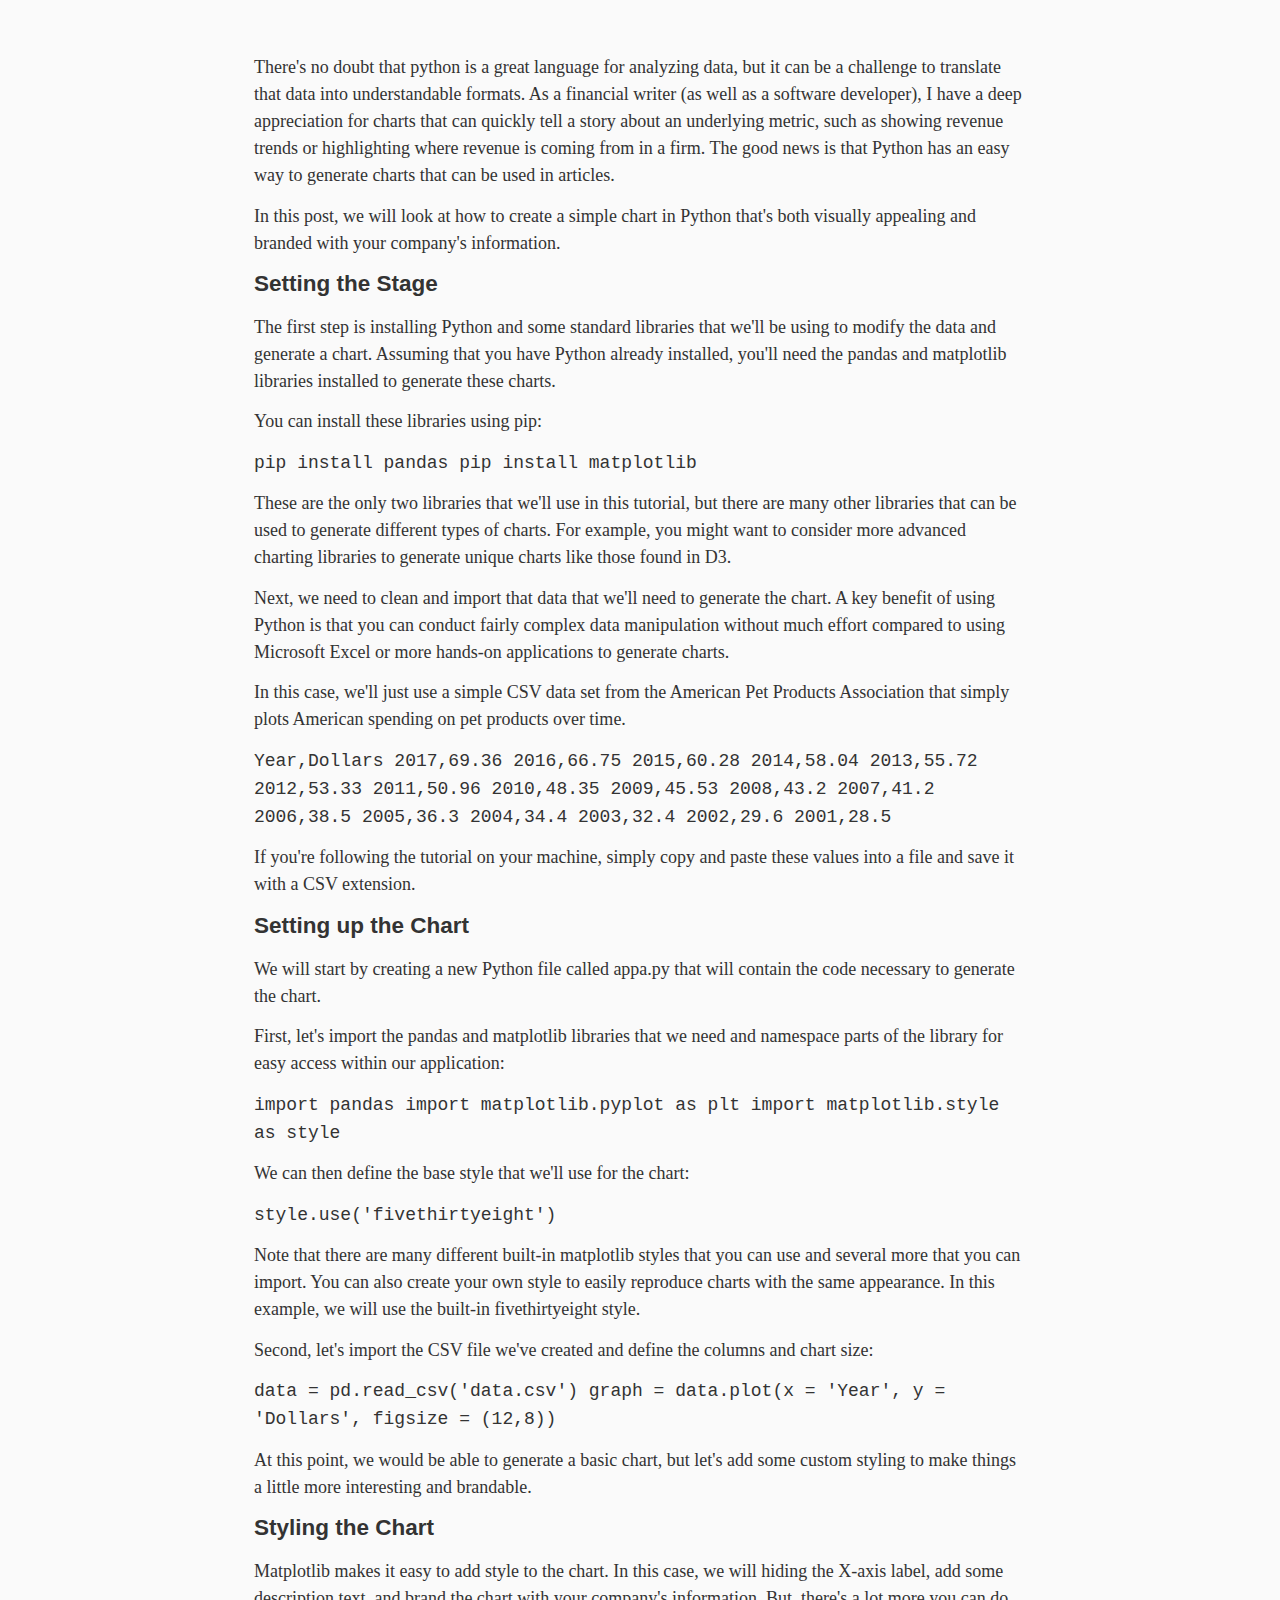
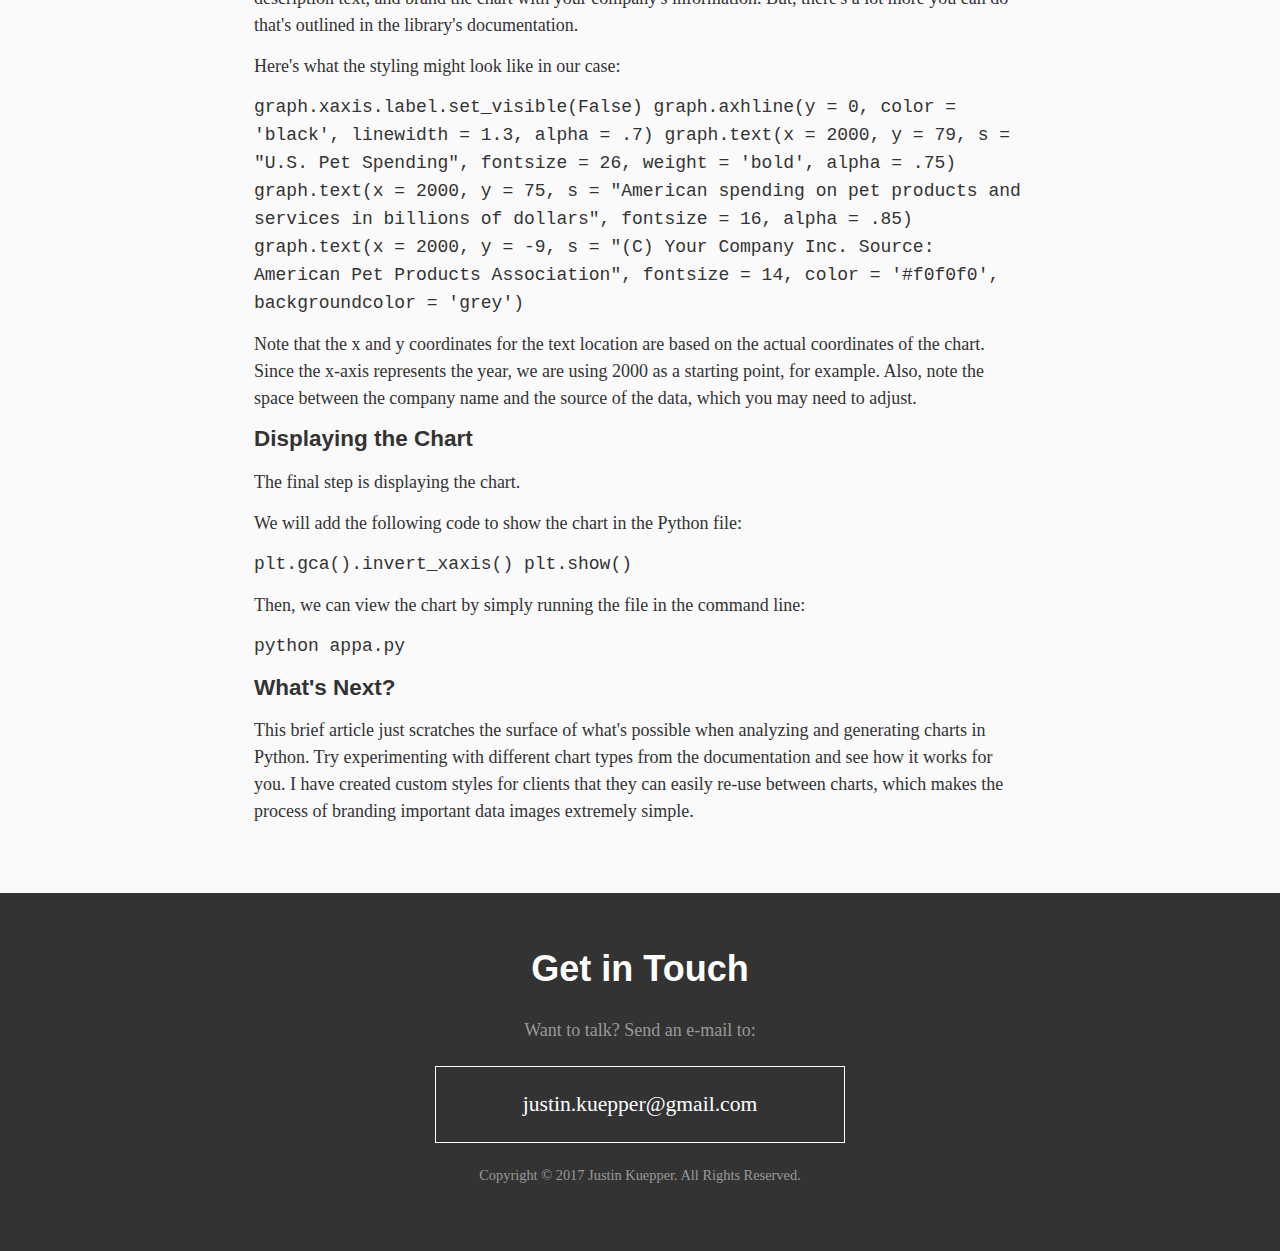
==== articles/2017/09/18/how-to-create-pretty-charts-in-python.html @ 8c734020 "redesign" ====
<!doctype html>
<html>
  <head>
    <meta charset="utf-8">
    <meta http-equiv="x-ua-compatible" content="ie=edge">
    <meta name="viewport"
          content="width=device-width, initial-scale=1, shrink-to-fit=no">
    <!-- Use the title from a page's frontmatter if it has one -->
    <title>How to Create Pretty Charts in Python</title>
    <link href="/stylesheets/site.css" rel="stylesheet" />
    <script src="/javascripts/site.js"></script>
  </head>
  <body>
    <section id="blog" role="main">
      <div class="container">
        <p>There's no doubt that python is a great language for analyzing data, but it can be a challenge to translate that data into understandable formats. As a financial writer (as well as a software developer), I have a deep appreciation for charts that can quickly tell a story about an underlying metric, such as showing revenue trends or highlighting where revenue is coming from in a firm. The good news is that Python has an easy way to generate charts that can be used in articles.</p>

<p>In this post, we will look at how to create a simple chart in Python that's both visually appealing and branded with your company's information.</p>

<h1 id="setting-the-stage">Setting the Stage</h1>

<p>The first step is installing Python and some standard libraries that we'll be using to modify the data and generate a chart. Assuming that you have Python already installed, you'll need the pandas and matplotlib libraries installed to generate these charts.</p>

<p>You can install these libraries using pip:</p>

<p><code>pip install pandas
pip install matplotlib
</code></p>

<p>These are the only two libraries that we'll use in this tutorial, but there are many other libraries that can be used to generate different types of charts. For example, you might want to consider more advanced charting libraries to generate unique charts like those found in D3.</p>

<p>Next, we need to clean and import that data that we'll need to generate the chart. A key benefit of using Python is that you can conduct fairly complex data manipulation without much effort compared to using Microsoft Excel or more hands-on applications to generate charts.</p>

<p>In this case, we'll just use a simple CSV data set from the American Pet Products Association that simply plots American spending on pet products over time.</p>

<p><code>Year,Dollars
2017,69.36
2016,66.75
2015,60.28
2014,58.04
2013,55.72
2012,53.33
2011,50.96
2010,48.35
2009,45.53
2008,43.2
2007,41.2
2006,38.5
2005,36.3
2004,34.4
2003,32.4
2002,29.6
2001,28.5
</code></p>

<p>If you're following the tutorial on your machine, simply copy and paste these values into a file and save it with a CSV extension.</p>

<h1 id="setting-up-the-chart">Setting up the Chart</h1>

<p>We will start by creating a new Python file called appa.py that will contain the code necessary to generate the chart.</p>

<p>First, let's import the pandas and matplotlib libraries that we need and namespace parts of the library for easy access within our application:</p>

<p><code>import pandas
import matplotlib.pyplot as plt
import matplotlib.style as style
</code></p>

<p>We can then define the base style that we'll use for the chart:</p>

<p><code>style.use('fivethirtyeight')
</code></p>

<p>Note that there are many different built-in matplotlib styles that you can use and several more that you can import. You can also create your own style to easily reproduce charts with the same appearance. In this example, we will use the built-in fivethirtyeight style.</p>

<p>Second, let's import the CSV file we've created and define the columns and chart size:</p>

<p><code>data = pd.read_csv('data.csv')
graph = data.plot(x = 'Year', y = 'Dollars', figsize = (12,8))
</code></p>

<p>At this point, we would be able to generate a basic chart, but let's add some custom styling to make things a little more interesting and brandable.</p>

<h1 id="styling-the-chart">Styling the Chart</h1>

<p>Matplotlib makes it easy to add style to the chart. In this case, we will hiding the X-axis label, add some description text, and brand the chart with your company's information. But, there's a lot more you can do that's outlined in the library's documentation.</p>

<p>Here's what the styling might look like in our case:</p>

<p><code>graph.xaxis.label.set_visible(False)
graph.axhline(y = 0, color = 'black', linewidth = 1.3, alpha = .7)
graph.text(x = 2000, y = 79, s = "U.S. Pet Spending", fontsize = 26, weight = 'bold', alpha = .75)
graph.text(x = 2000, y = 75, s = "American spending on pet products and services in billions of dollars", fontsize = 16, alpha = .85)
graph.text(x = 2000, y = -9, s = "(C) Your Company Inc.                                                                                    Source: American Pet Products Association", fontsize = 14, color = '#f0f0f0', backgroundcolor = 'grey')
</code></p>

<p>Note that the x and y coordinates for the text location are based on the actual coordinates of the chart. Since the x-axis represents the year, we are using 2000 as a starting point, for example. Also, note the space between the company name and the source of the data, which you may need to adjust.</p>

<h1 id="displaying-the-chart">Displaying the Chart</h1>

<p>The final step is displaying the chart.</p>

<p>We will add the following code to show the chart in the Python file:</p>

<p><code>plt.gca().invert_xaxis()
plt.show()
</code></p>

<p>Then, we can view the chart by simply running the file in the command line:</p>

<p><code>python appa.py
</code></p>

<h1 id="whats-next">What's Next?</h1>

<p>This brief article just scratches the surface of what's possible when analyzing and generating charts in Python. Try experimenting with different chart types from the documentation and see how it works for you. I have created custom styles for clients that they can easily re-use between charts, which makes the process of branding important data images extremely simple.</p>

      </div>
    </section>

    <section id="contact">
      <div class="container">
        <h2>Get in Touch</h2>
        <p class="contact-text">Want to talk? Send an e-mail to:</p>
        <div class="email-address"><a href="mailto:justin.kuepper@gmail.com">justin.kuepper@gmail.com</a></div>
        <p class="disclaimer">Copyright &copy; 2017 Justin Kuepper. All Rights Reserved.</p>
      </div>
    </section>

    <script src="/javascripts/scripts.js"></script>
    <script>
      (function(i,s,o,g,r,a,m){i['GoogleAnalyticsObject']=r;i[r]=i[r]||function(){
      (i[r].q=i[r].q||[]).push(arguments)},i[r].l=1*new Date();a=s.createElement(o),
      m=s.getElementsByTagName(o)[0];a.async=1;a.src=g;m.parentNode.insertBefore(a,m)
      })(window,document,'script','https://www.google-analytics.com/analytics.js','ga');

      ga('create', 'UA-105103587-1', 'auto');
      ga('send', 'pageview');

    </script>
  </body>
</html>
---- stylesheets/site.css ----
button,[type='button'],[type='reset'],[type='submit'],.button{appearance:none;background-color:#1565c0;border:0;border-radius:3px;color:#fff;cursor:pointer;display:inline-block;font-family:Helvetica, sans-serif;font-size:16px;-webkit-font-smoothing:antialiased;font-weight:600;line-height:1;padding:0.75em 1.5em;text-align:center;text-decoration:none;transition:background-color 150ms ease;user-select:none;vertical-align:middle;white-space:nowrap}button:hover,[type='button']:hover,[type='reset']:hover,[type='submit']:hover{background-color:#11519a;color:#fff}button:focus,[type='button']:focus,[type='reset']:focus,[type='submit']:focus{outline:3px solid rgba(21,101,192,0.6);outline-offset:2px}button:disabled,[type='button']:disabled,[type='reset']:disabled,[type='submit']:disabled{cursor:not-allowed;opacity:0.5}button:disabled:hover,[type='button']:disabled:hover,[type='reset']:disabled:hover,[type='submit']:disabled:hover{background-color:#1565c0}fieldset{background-color:transparent;border:0;margin:0;padding:0}legend{font-weight:600;margin-bottom:0.375em;padding:0}label{display:block;font-weight:600;margin-bottom:0.375em}input,select,textarea{display:block;font-family:Helvetica, sans-serif;font-size:16px}[type='color'],[type='date'],[type='datetime'],[type='datetime-local'],[type='email'],[type='month'],[type='number'],[type='password'],[type='search'],[type='tel'],[type='text'],[type='time'],[type='url'],[type='week'],input:not([type]),textarea{appearance:none;background-color:#fff;border:1px solid #ddd;border-radius:3px;box-shadow:inset 0 1px 3px rgba(0,0,0,0.06);box-sizing:border-box;margin-bottom:0.75em;padding:0.5em;transition:border-color 150ms ease;width:100%}[type='color']:hover,[type='date']:hover,[type='datetime']:hover,[type='datetime-local']:hover,[type='email']:hover,[type='month']:hover,[type='number']:hover,[type='password']:hover,[type='search']:hover,[type='tel']:hover,[type='text']:hover,[type='time']:hover,[type='url']:hover,[type='week']:hover,input:not([type]):hover,textarea:hover{border-color:#b1b1b1}[type='color']:focus,[type='date']:focus,[type='datetime']:focus,[type='datetime-local']:focus,[type='email']:focus,[type='month']:focus,[type='number']:focus,[type='password']:focus,[type='search']:focus,[type='tel']:focus,[type='text']:focus,[type='time']:focus,[type='url']:focus,[type='week']:focus,input:not([type]):focus,textarea:focus{border-color:#1565c0;box-shadow:inset 0 1px 3px rgba(0,0,0,0.06),0 0 5px rgba(21,101,192,0.7);outline:none}[type='color']:disabled,[type='date']:disabled,[type='datetime']:disabled,[type='datetime-local']:disabled,[type='email']:disabled,[type='month']:disabled,[type='number']:disabled,[type='password']:disabled,[type='search']:disabled,[type='tel']:disabled,[type='text']:disabled,[type='time']:disabled,[type='url']:disabled,[type='week']:disabled,input:not([type]):disabled,textarea:disabled{background-color:#f2f2f2;cursor:not-allowed}[type='color']:disabled:hover,[type='date']:disabled:hover,[type='datetime']:disabled:hover,[type='datetime-local']:disabled:hover,[type='email']:disabled:hover,[type='month']:disabled:hover,[type='number']:disabled:hover,[type='password']:disabled:hover,[type='search']:disabled:hover,[type='tel']:disabled:hover,[type='text']:disabled:hover,[type='time']:disabled:hover,[type='url']:disabled:hover,[type='week']:disabled:hover,input:not([type]):disabled:hover,textarea:disabled:hover{border:1px solid #ddd}[type='color']::placeholder,[type='date']::placeholder,[type='datetime']::placeholder,[type='datetime-local']::placeholder,[type='email']::placeholder,[type='month']::placeholder,[type='number']::placeholder,[type='password']::placeholder,[type='search']::placeholder,[type='tel']::placeholder,[type='text']::placeholder,[type='time']::placeholder,[type='url']::placeholder,[type='week']::placeholder,input:not([type])::placeholder,textarea::placeholder{color:#858585}textarea{resize:vertical}[type="checkbox"],[type="radio"]{display:inline;margin-right:0.375em}[type="file"]{margin-bottom:0.75em;width:100%}select{margin-bottom:0.75em;width:100%}[type="checkbox"]:focus,[type="radio"]:focus,[type="file"]:focus,select:focus{outline:3px solid rgba(21,101,192,0.6);outline-offset:2px}html{box-sizing:border-box}*,*::before,*::after{box-sizing:inherit}html,body{height:100%}body{margin:0}ul,ol{list-style-type:none;margin:0;padding:0}dl{margin:0}dt{font-weight:600;margin:0}dd{margin:0}figure{margin:0}img,picture{margin:0;max-width:100%}table{border-collapse:collapse;margin:1.5em 0;table-layout:fixed;text-align:left;width:100%}thead{line-height:1.2;vertical-align:bottom}tbody{vertical-align:top}tr{border-bottom:1px solid #ddd}th{font-weight:600}th,td{padding:0.75em 0.75em 0.75em 0}html{color:#333;font-family:Georgia, serif;font-size:18px;line-height:1.5}h1,h2,h3,h4,h5,h6{font-family:Helvetica, sans-serif;font-size:1.25em;line-height:1.2;margin:0 0 0.75em}p{margin:0 0 0.75em}a{color:#1565c0;text-decoration-skip:ink;transition:color 150ms ease}a:hover{color:#104c90}a:focus{outline:3px solid rgba(21,101,192,0.6);outline-offset:2px}hr{border-bottom:1px solid #ddd;border-left:0;border-right:0;border-top:0;margin:1.5em 0}html{box-sizing:border-box}*,*::after,*::before{box-sizing:inherit}section#blog{background-color:#fafafa;padding:3em 1em}section#blog::after{clear:both;content:"";display:block}section#blog .container{float:left;display:block;margin-right:2.35765%;width:100%}section#blog .container:last-child{margin-right:0}section#blog .container h2{font-size:2em;color:#333}section#blog .container h3 a{text-decoration:none}section#blog .container p.posted-on{font-size:0.7em;font-weight:bold;text-transform:uppercase;color:#999;font-family:Helvetica, sans-serif}@media screen and (min-width: 769px){section#blog{padding:3em}section#blog .container{float:left;display:block;margin-right:2.35765%;width:65.88078%;margin-left:17.05961%}section#blog .container:last-child{margin-right:0}}section#projects{padding:3em 1em}section#projects::after{clear:both;content:"";display:block}section#projects .container{float:left;display:block;margin-right:2.35765%;width:100%}section#projects .container:last-child{margin-right:0}section#projects .container h2{font-size:2em;color:#333}@media screen and (min-width: 769px){section#projects{padding:3em}section#projects .container{float:left;display:block;margin-right:2.35765%;width:65.88078%;margin-left:17.05961%}section#projects .container:last-child{margin-right:0}}.project{float:left;display:block;margin-right:2.35765%;width:100%;padding:2em;margin:1em auto;border:1px solid #ddd;text-align:center}.project:last-child{margin-right:0}.project p.tech{font-size:0.8em;font-family:Helvetica, sans-serif;color:#999;margin-bottom:1.3em}@media screen and (min-width: 769px){.project{float:left;display:block;margin-right:2.35765%;width:48.82117%}.project:last-child{margin-right:0}}article#content{padding:0 1em 3em 1em}article#content::after{clear:both;content:"";display:block}article#content .container{float:left;display:block;margin-right:2.35765%;width:100%}article#content .container:last-child{margin-right:0}article#content h1{margin:1em auto;font-size:1.5em}article#content code{display:block;padding:0.5em;background-color:#fafafa;margin:2em 0;white-space:pre;overflow-x:scroll}@media screen and (min-width: 769px){article#content{padding:0 3em 3em 3em}article#content .container{float:left;display:block;margin-right:2.35765%;width:65.88078%;margin-left:17.05961%}article#content .container:last-child{margin-right:0}}section#contact{padding:3em;background-color:#333;color:#fff}section#contact::after{clear:both;content:"";display:block}section#contact .container{float:left;display:block;margin-right:2.35765%;width:100%;text-align:center}section#contact .container:last-child{margin-right:0}section#contact .container h2{font-size:2em;color:#fff}section#contact .container p.contact-text{color:#999}section#contact .container p.disclaimer{color:#999;font-size:0.8em}section#contact .container .email-address{width:100%;margin:1em auto;border:1px solid #fff;font-size:1.2em}section#contact .container .email-address a{padding:1em;display:block;color:#fff;text-decoration:none}@media screen and (min-width: 769px){section#contact{padding:3em 1em}section#contact .container{float:left;display:block;margin-right:2.35765%;width:65.88078%;margin-left:17.05961%}section#contact .container:last-child{margin-right:0}section#contact .container .email-address{width:50%}}header#header{border-top:5px solid #1565c0;text-align:center;padding:3em 1em}header#header::after{clear:both;content:"";display:block}header#header .container{float:left;display:block;margin-right:2.35765%;width:100%}header#header .container:last-child{margin-right:0}header#header .container img{border-radius:10px;width:150px;height:auto}header#header .container h1{margin:1em;font-size:2em}header#header .container p{margin:1em;color:#333}@media screen and (min-width: 769px){header#header{padding:3em}header#header .container{float:left;display:block;margin-right:2.35765%;width:65.88078%;margin-left:17.05961%}header#header .container:last-child{margin-right:0}}header#article-header{border-top:5px solid #1565c0;text-align:center;padding:1em}header#article-header::after{clear:both;content:"";display:block}header#article-header .container{float:left;display:block;margin-right:2.35765%;width:100%}header#article-header .container:last-child{margin-right:0}header#article-header .container img{border-radius:10px}header#article-header .container h1{margin:1em;font-size:2em}header#article-header .container p{margin:1em;color:#333}@media screen and (min-width: 769px){header#article-header{padding:1em 3em 1em 3em}header#article-header .container{float:left;display:block;margin-right:2.35765%;width:65.88078%;margin-left:17.05961%}header#article-header .container:last-child{margin-right:0}}ul#social-buttons li{display:inline-block;padding:0 1em}ul#social-buttons li img{width:40px !important;height:auto !important;border-radius:0px !important}form{display:block;margin-top:2em}form::after{clear:both;content:"";display:block}form input[type="email"]{float:left;display:block;margin-right:2.35765%;width:100%}form input[type="email"]:last-child{margin-right:0}form input[type="submit"]{float:left;display:block;margin-right:2.35765%;width:100%}form input[type="submit"]:last-child{margin-right:0}@media screen and (min-width: 769px){form input[type="email"]{float:left;display:block;margin-right:2.35765%;width:65.88078%}form input[type="email"]:last-child{margin-right:0}form input[type="submit"]{float:left;display:block;margin-right:2.35765%;width:31.76157%}form input[type="submit"]:last-child{margin-right:0}}
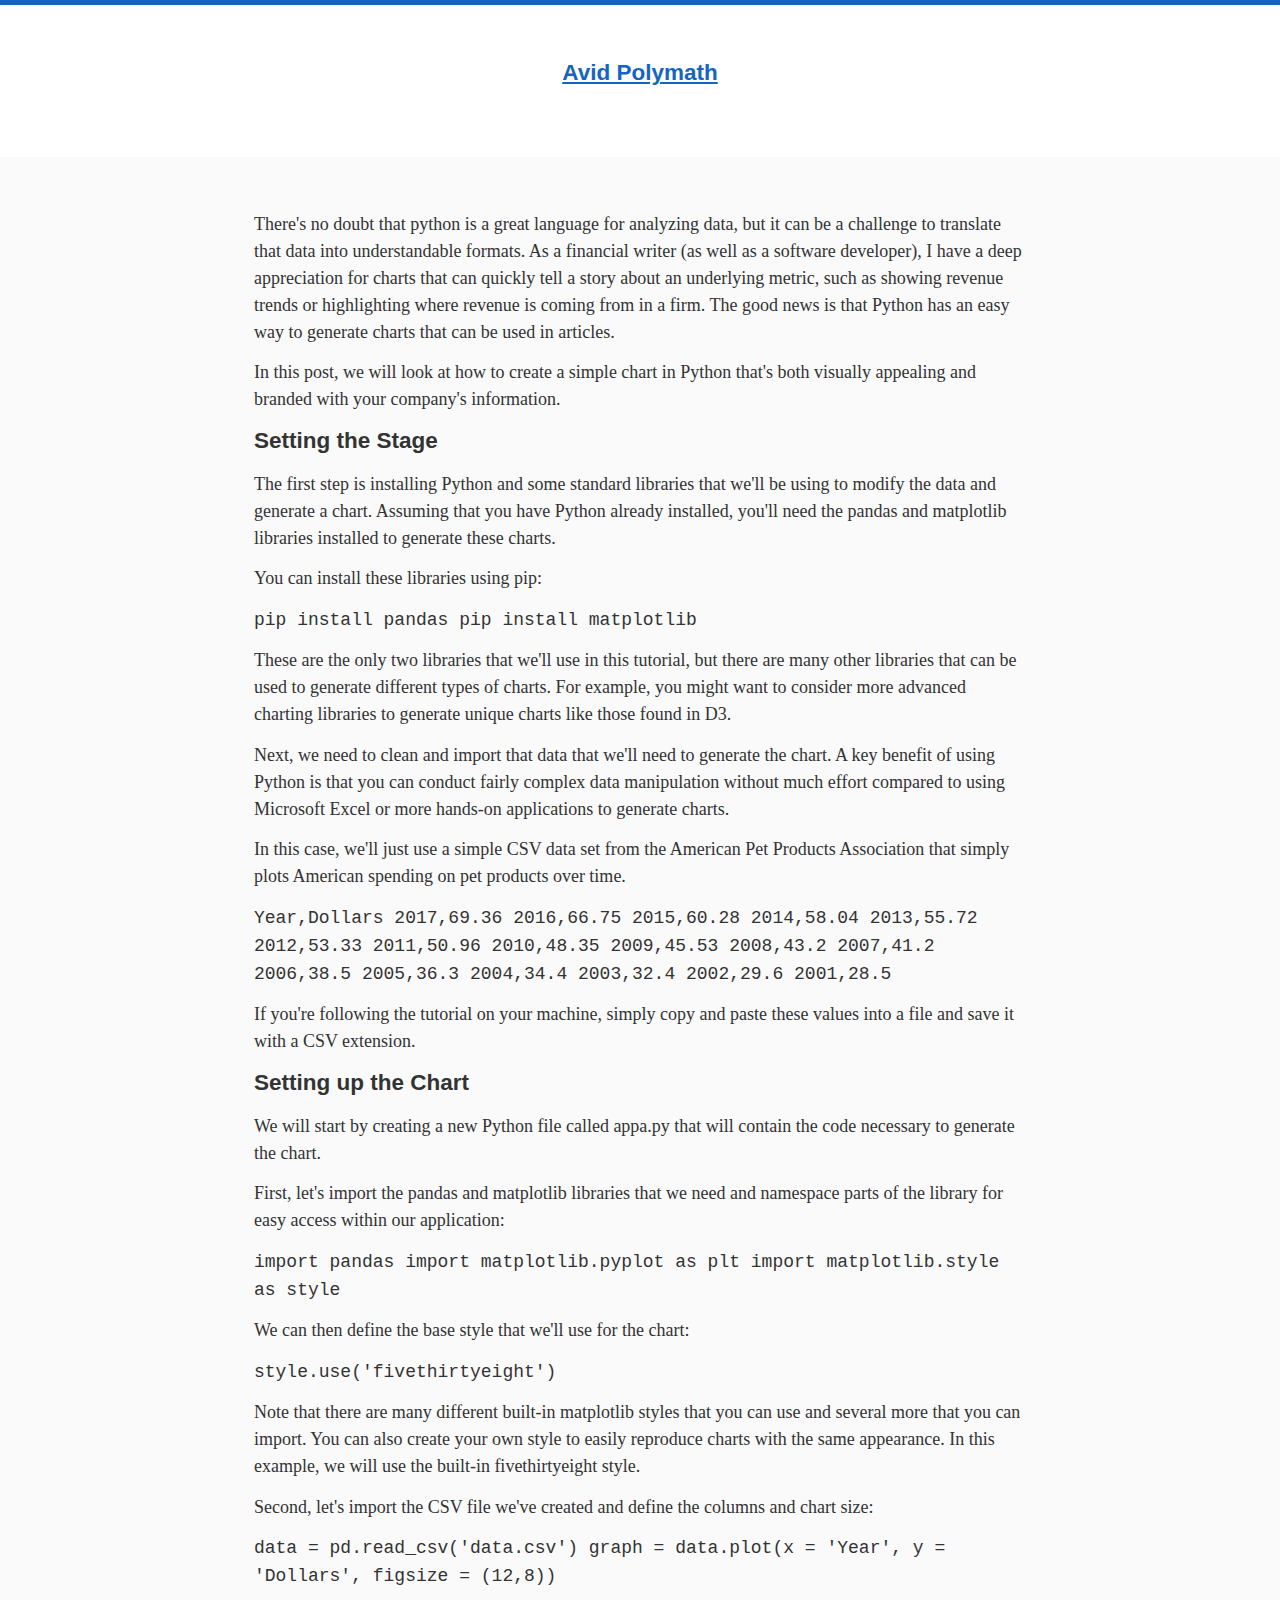
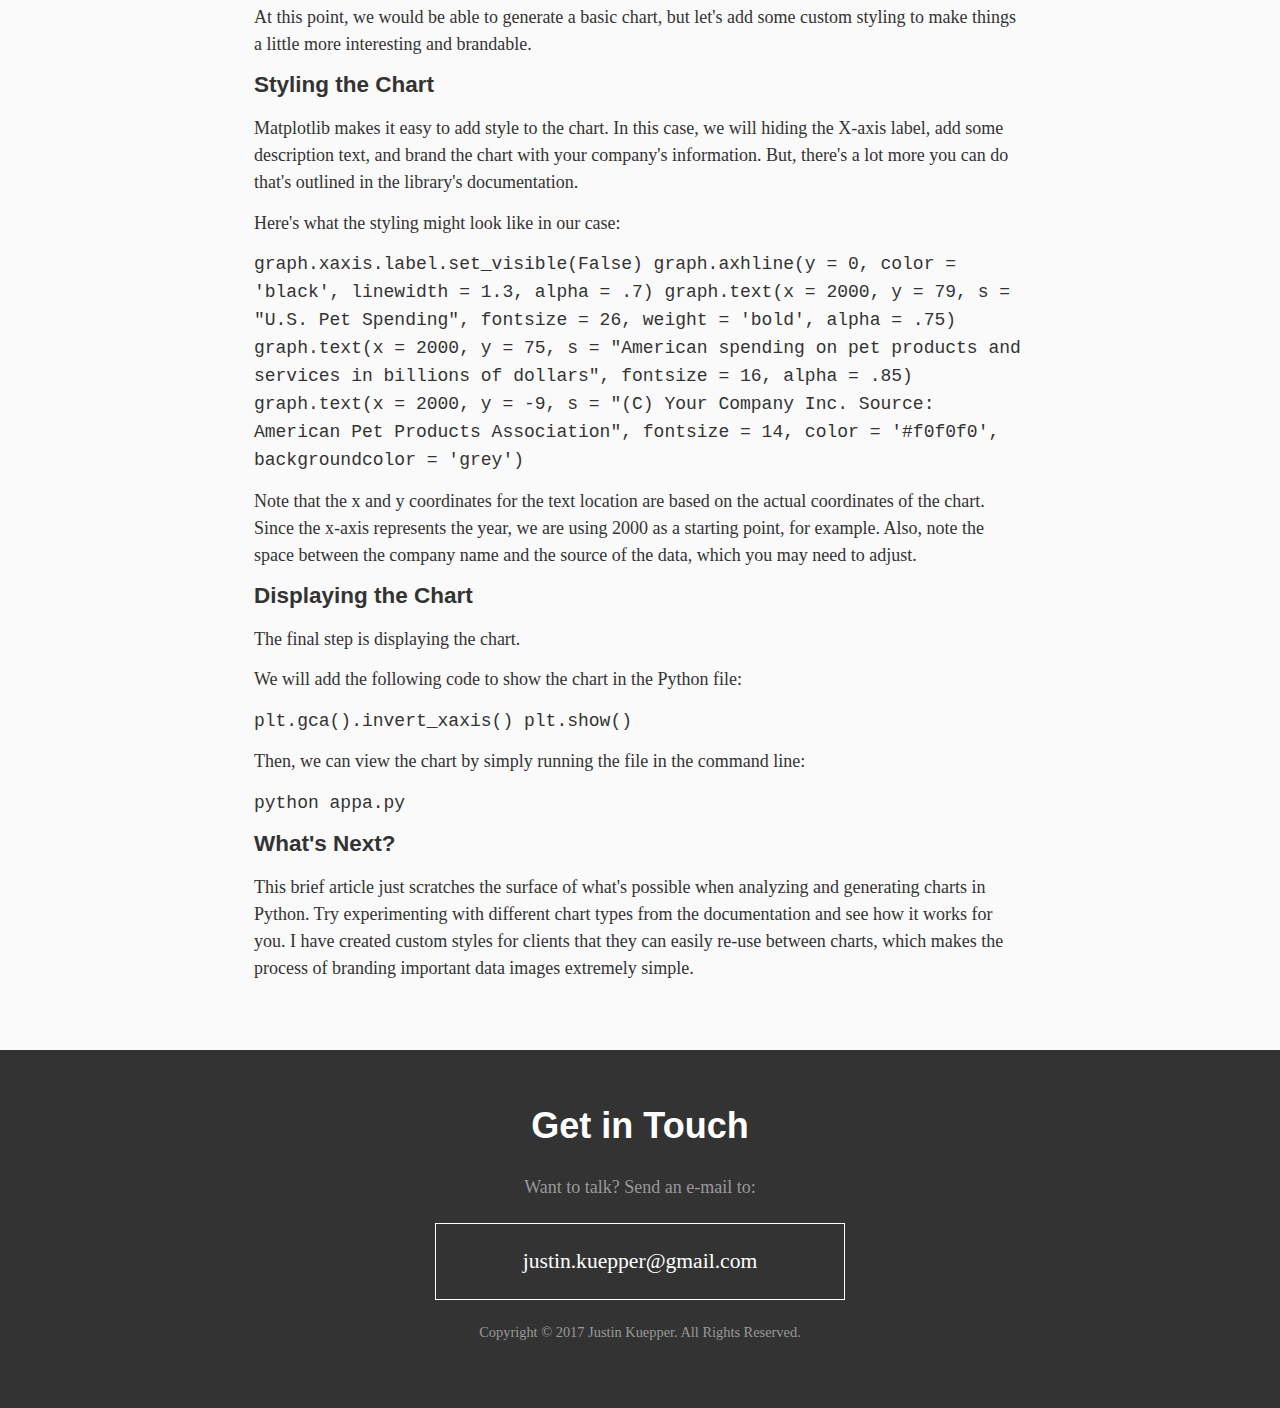
==== commit 78ab0dee: "added things" ====
--- a/articles/2017/09/18/how-to-create-pretty-charts-in-python.html
+++ b/articles/2017/09/18/how-to-create-pretty-charts-in-python.html
@@ -11,6 +11,10 @@
     <script src="/javascripts/site.js"></script>
   </head>
   <body>
+    <header id="header">
+      <h3><a href="/">Avid Polymath</a></h3>
+    </header>
+
     <section id="blog" role="main">
       <div class="container">
         <p>There's no doubt that python is a great language for analyzing data, but it can be a challenge to translate that data into understandable formats. As a financial writer (as well as a software developer), I have a deep appreciation for charts that can quickly tell a story about an underlying metric, such as showing revenue trends or highlighting where revenue is coming from in a firm. The good news is that Python has an easy way to generate charts that can be used in articles.</p>
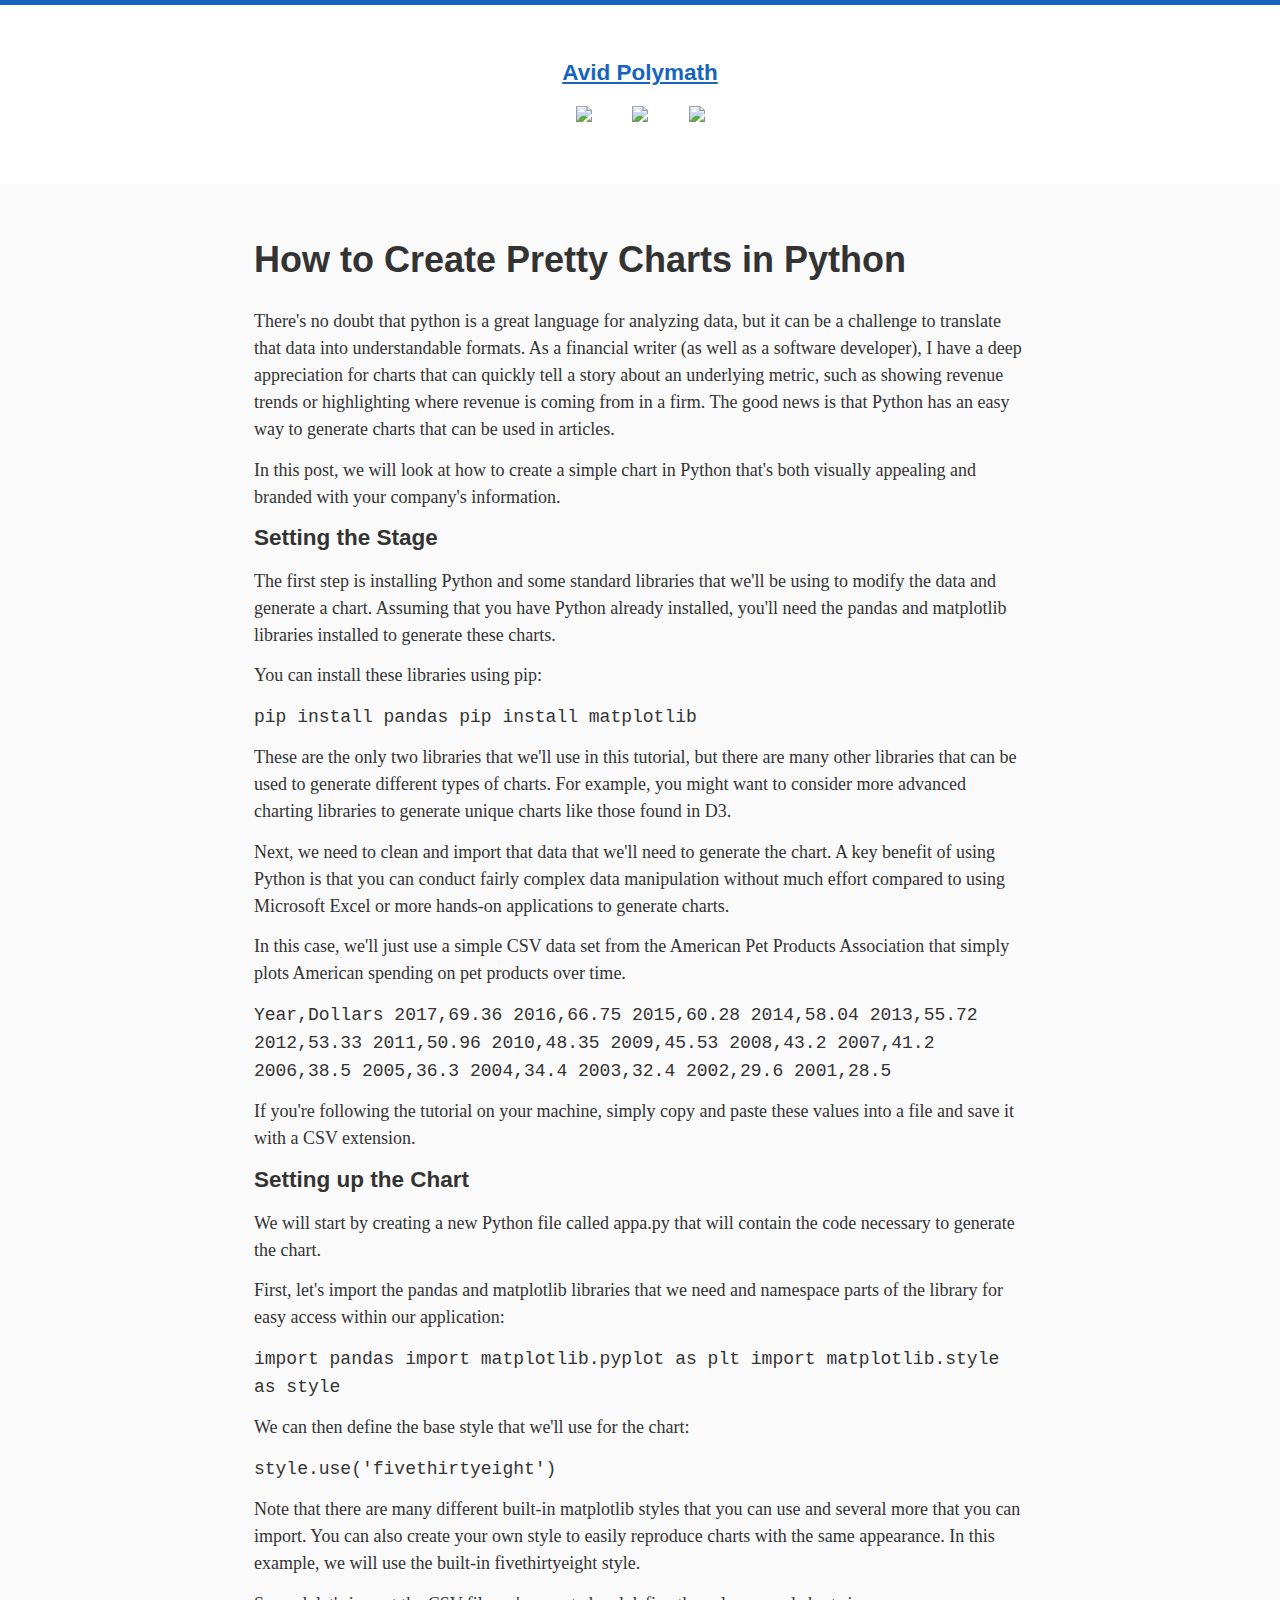
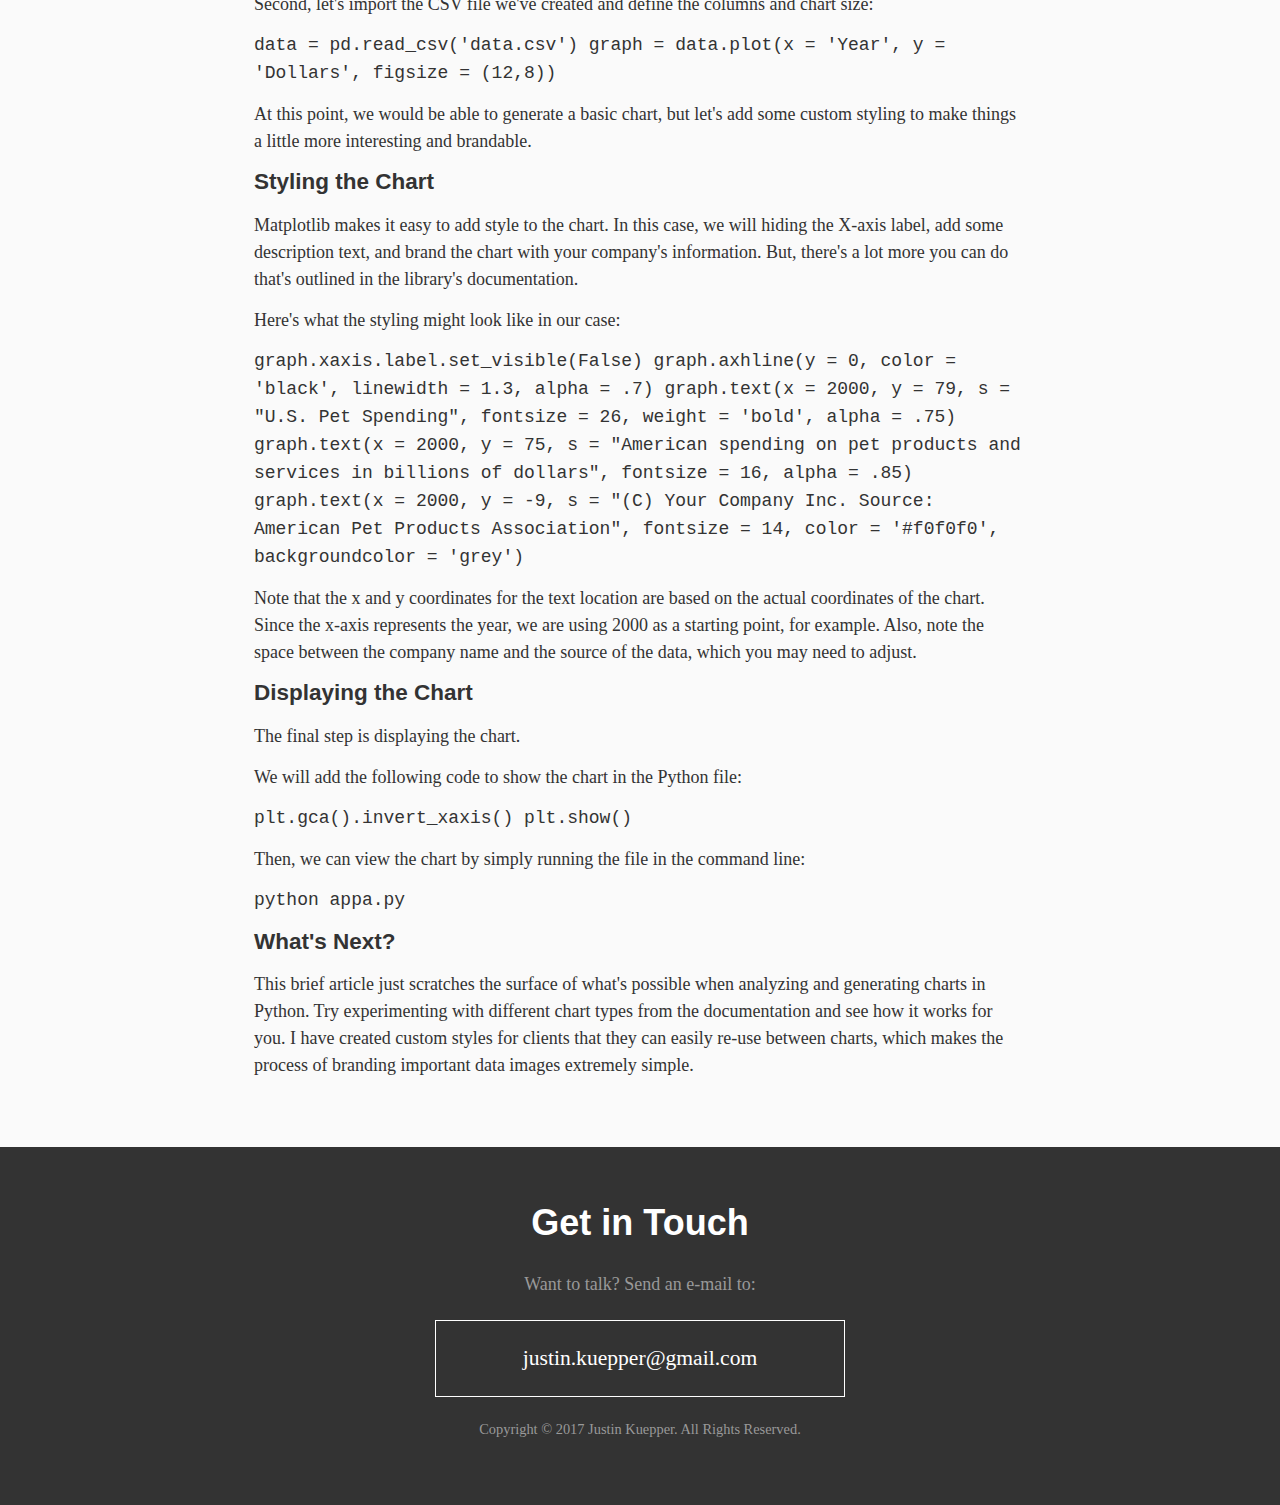
==== commit 8b110c32: "updated blog layout" ====
--- a/articles/2017/09/18/how-to-create-pretty-charts-in-python.html
+++ b/articles/2017/09/18/how-to-create-pretty-charts-in-python.html
@@ -12,11 +12,17 @@
   </head>
   <body>
     <header id="header">
-      <h3><a href="/">Avid Polymath</a></h3>
+      <h1 id="greeting"><a href="/">Avid Polymath</a></h1>
+      <ul id="social-buttons">
+        <li><a href="https://github.com/justinkuepper"><img src="images/github.svg"></a></li>
+        <li><a href="https://twitter.com/jdkuepper"><img src="images/twitter.svg"></a></li>
+        <li><a href="/feed.xml"><img src="images/rss.svg"></a></li>
+      </ul>
     </header>
 
     <section id="blog" role="main">
       <div class="container">
+        <h2>How to Create Pretty Charts in Python</h2>
         <p>There's no doubt that python is a great language for analyzing data, but it can be a challenge to translate that data into understandable formats. As a financial writer (as well as a software developer), I have a deep appreciation for charts that can quickly tell a story about an underlying metric, such as showing revenue trends or highlighting where revenue is coming from in a firm. The good news is that Python has an easy way to generate charts that can be used in articles.</p>
 
 <p>In this post, we will look at how to create a simple chart in Python that's both visually appealing and branded with your company's information.</p>
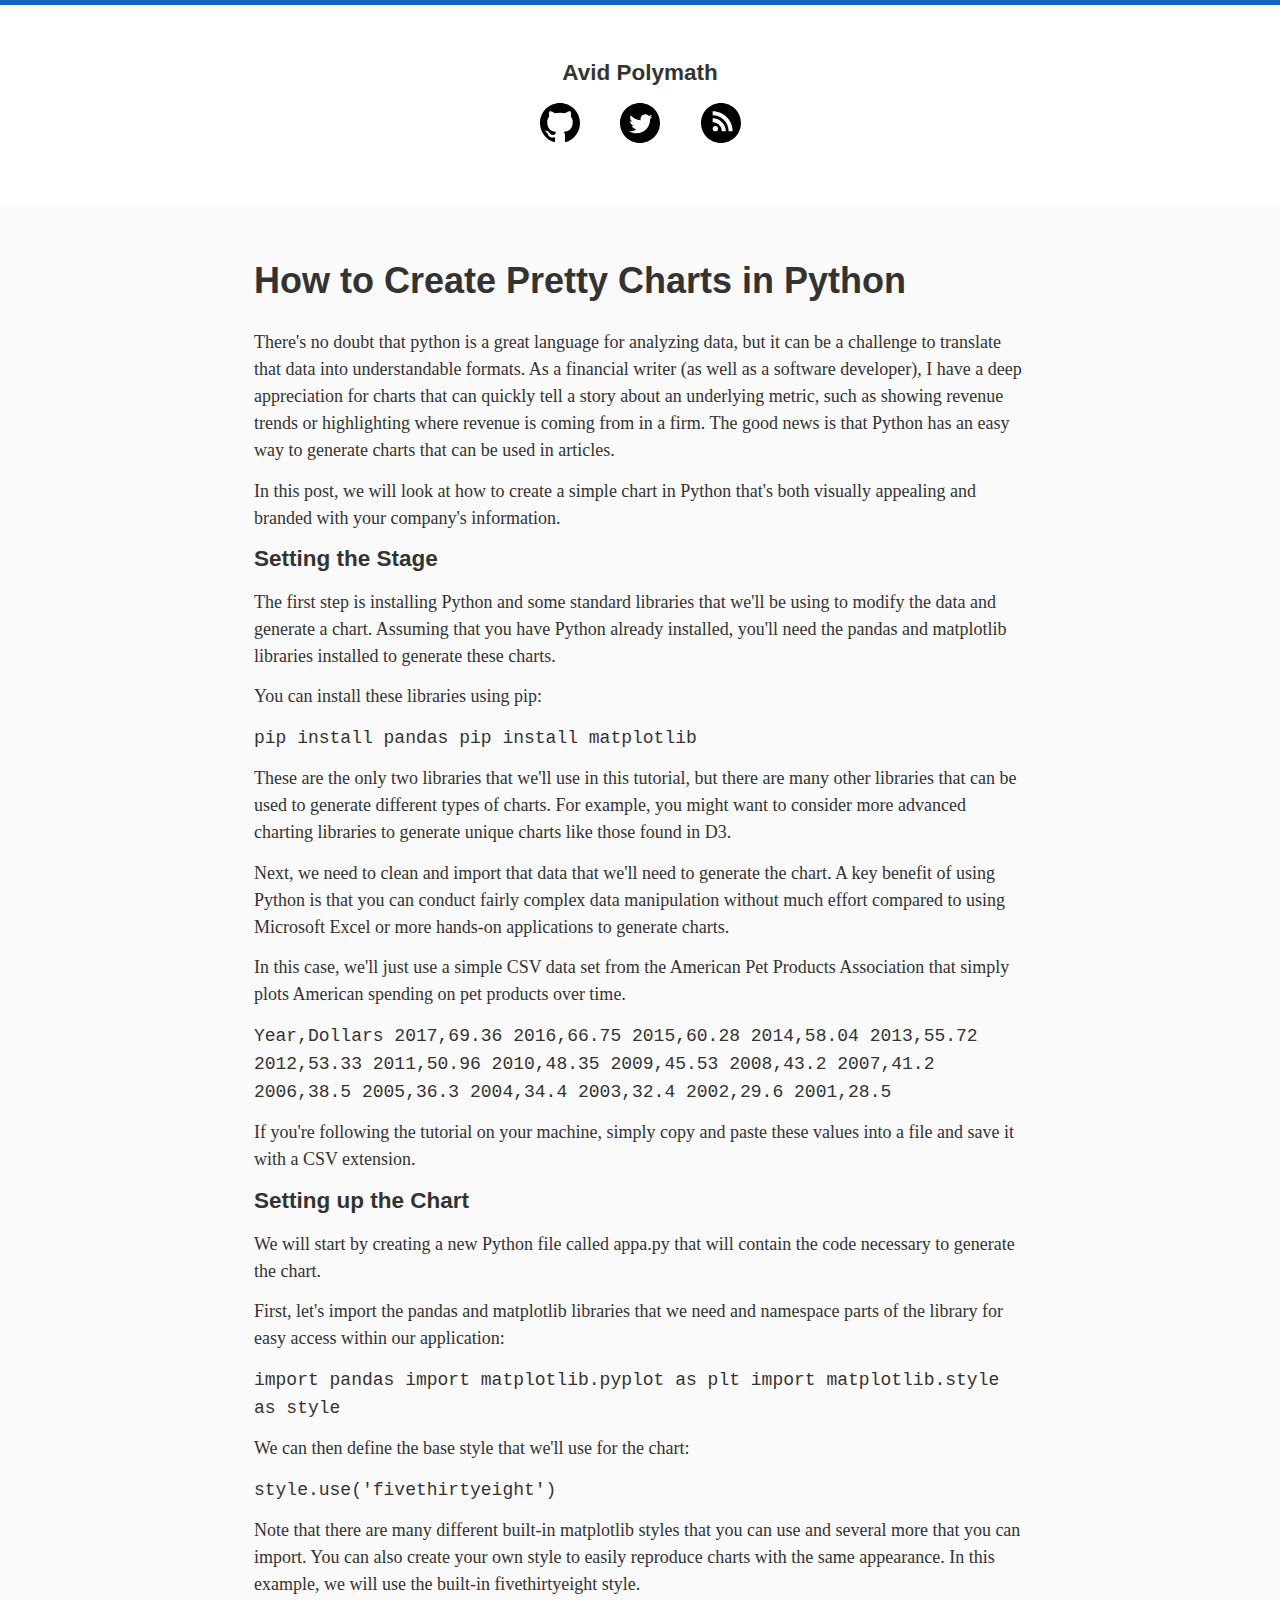
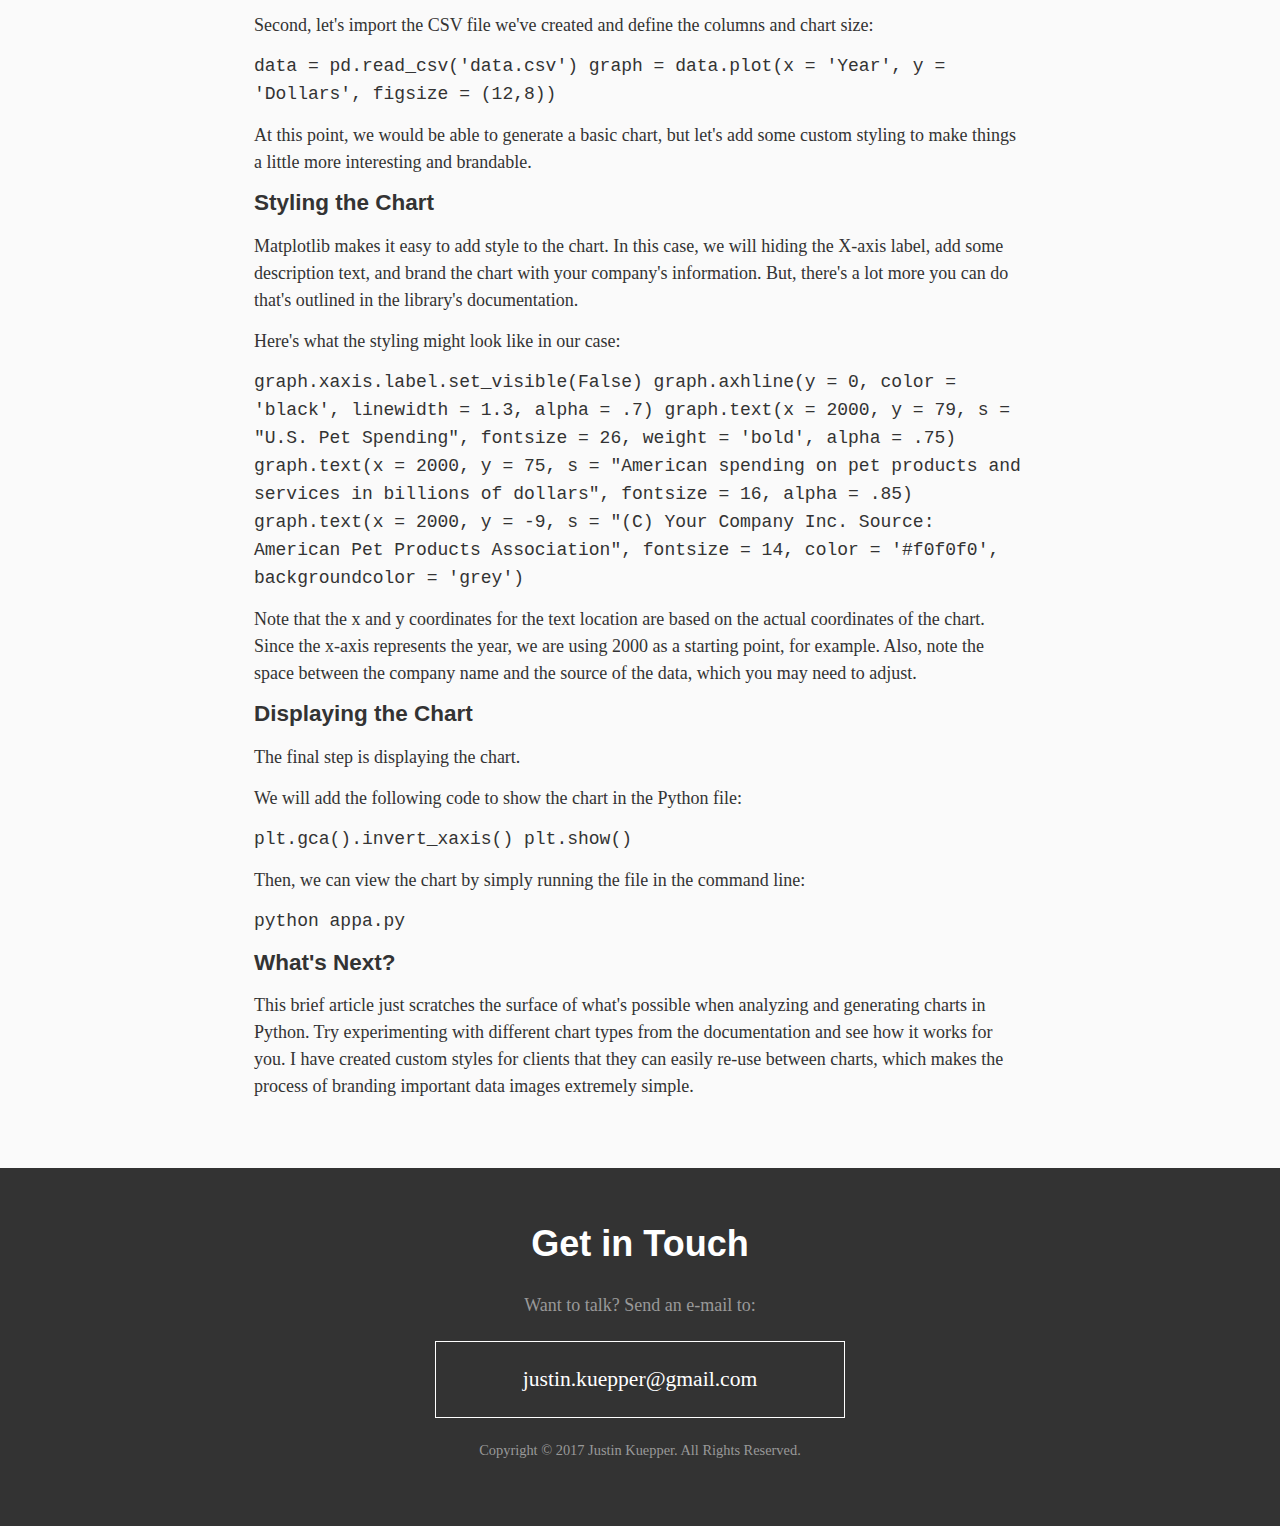
==== commit d05f8c8f: "updated blog layout" ====
--- a/articles/2017/09/18/how-to-create-pretty-charts-in-python.html
+++ b/articles/2017/09/18/how-to-create-pretty-charts-in-python.html
@@ -12,11 +12,11 @@
   </head>
   <body>
     <header id="header">
-      <h1 id="greeting"><a href="/">Avid Polymath</a></h1>
+      <h1 id="greeting">Avid Polymath</h1>
       <ul id="social-buttons">
-        <li><a href="https://github.com/justinkuepper"><img src="images/github.svg"></a></li>
-        <li><a href="https://twitter.com/jdkuepper"><img src="images/twitter.svg"></a></li>
-        <li><a href="/feed.xml"><img src="images/rss.svg"></a></li>
+        <li><a href="https://github.com/justinkuepper"><img src="/images/github.svg" alt="Github" /></a></li>
+        <li><a href="https://twitter.com/jdkuepper"><img src="/images/twitter.svg" alt="Twitter" /></a></li>
+        <li><a href="/feed.xml"><img src="/images/rss.svg" alt="Rss" /></a></li>
       </ul>
     </header>
 
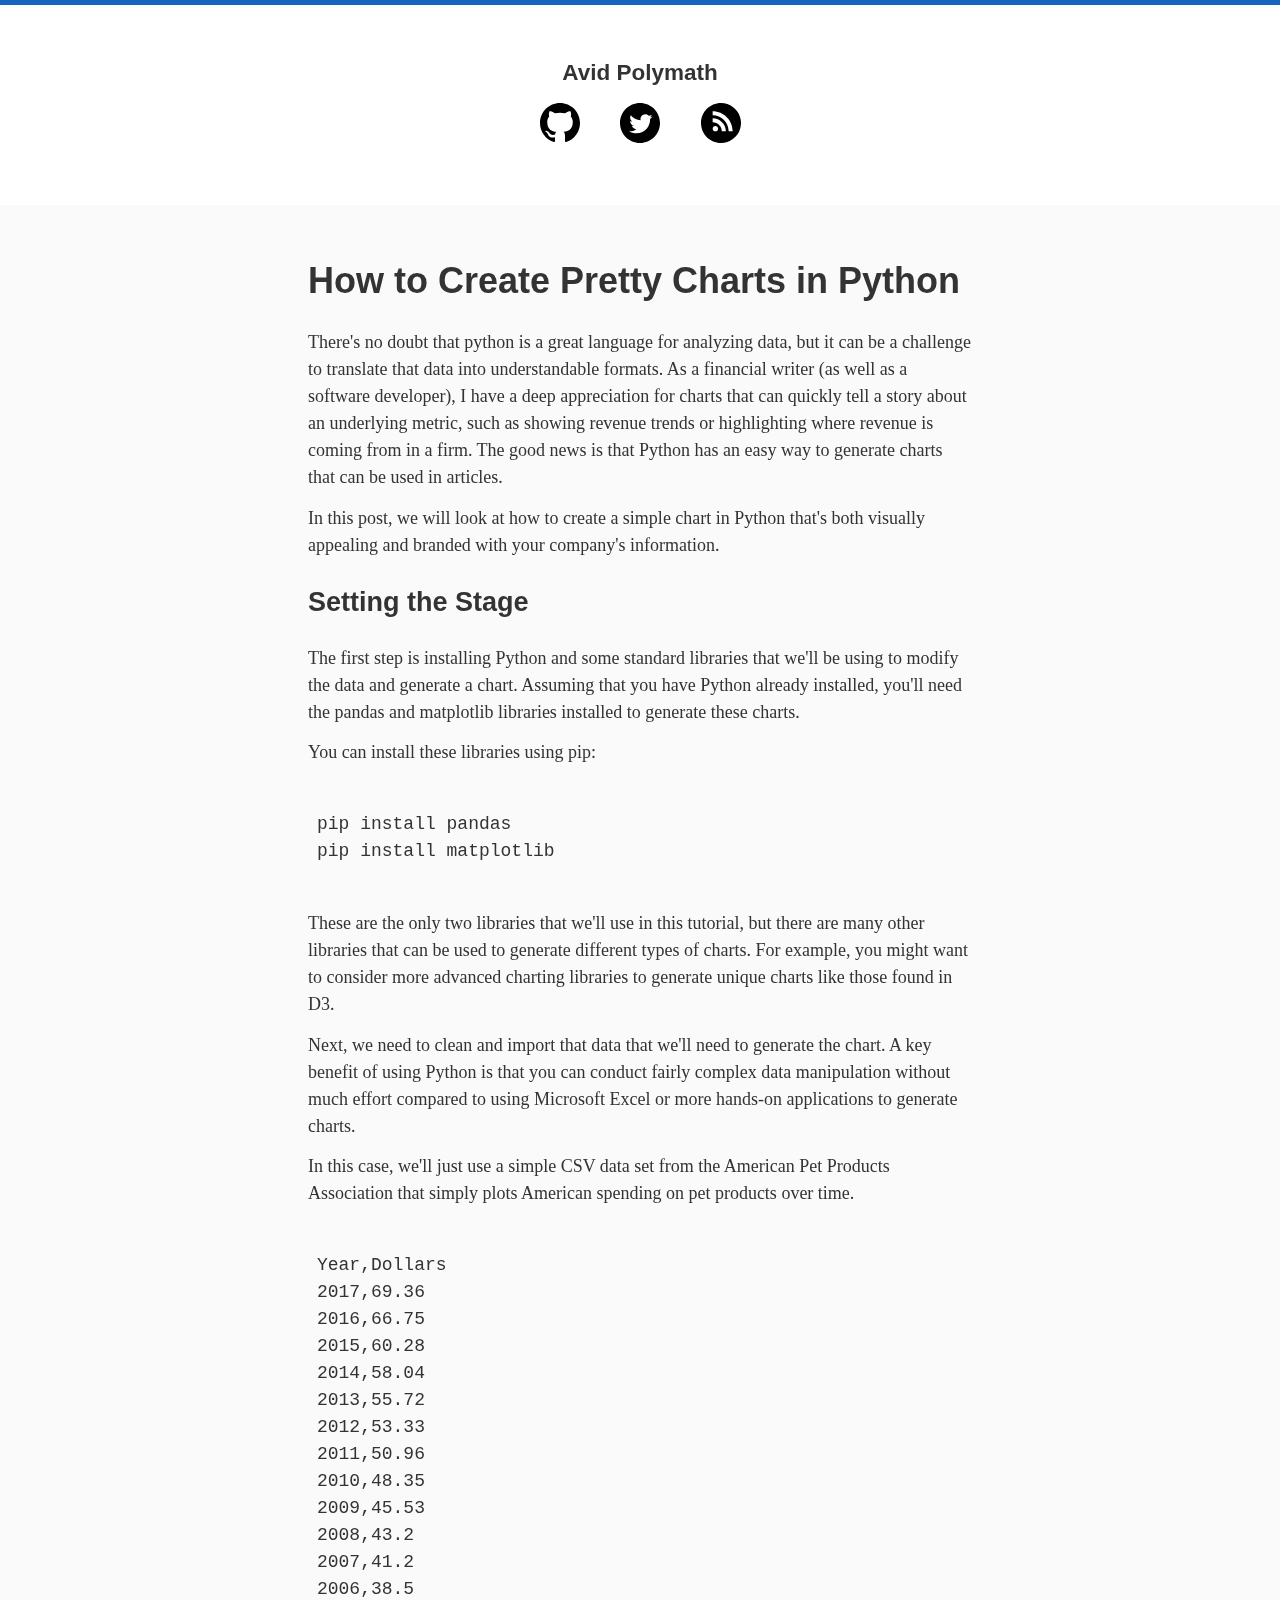
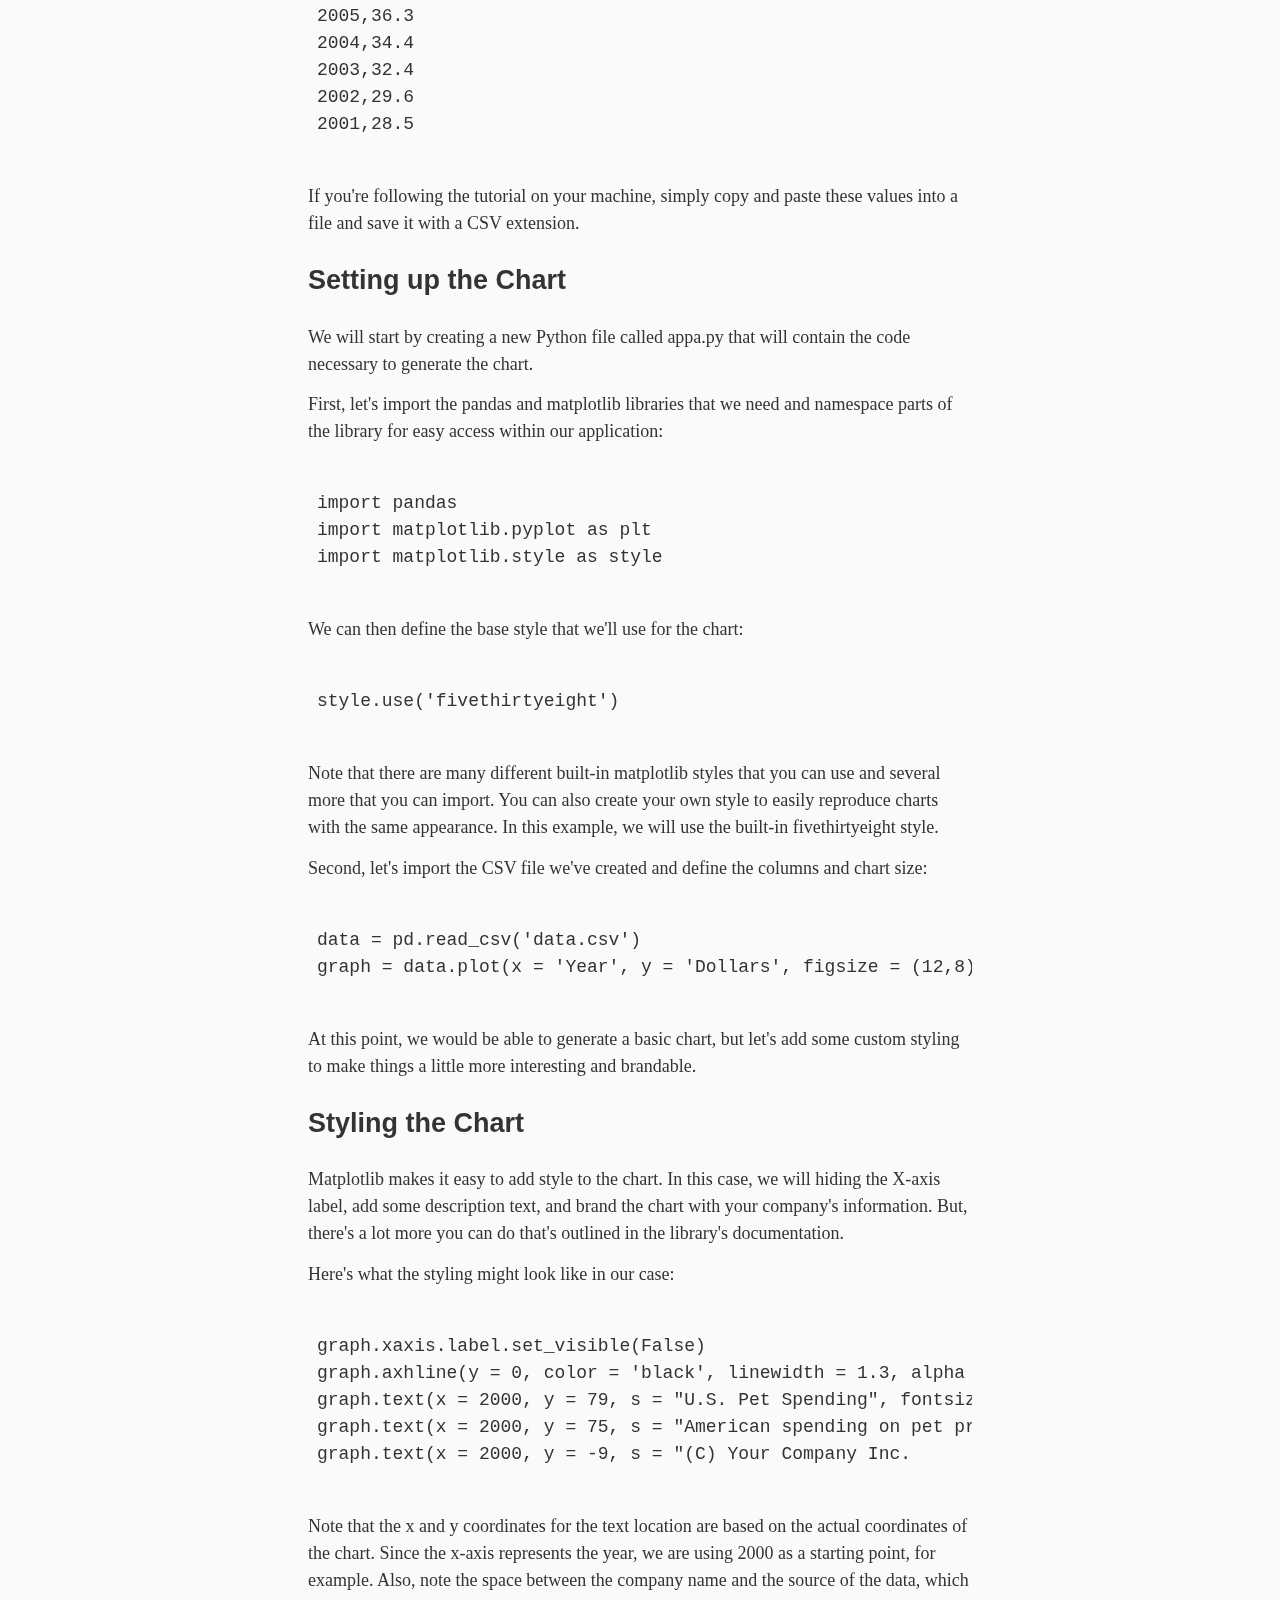
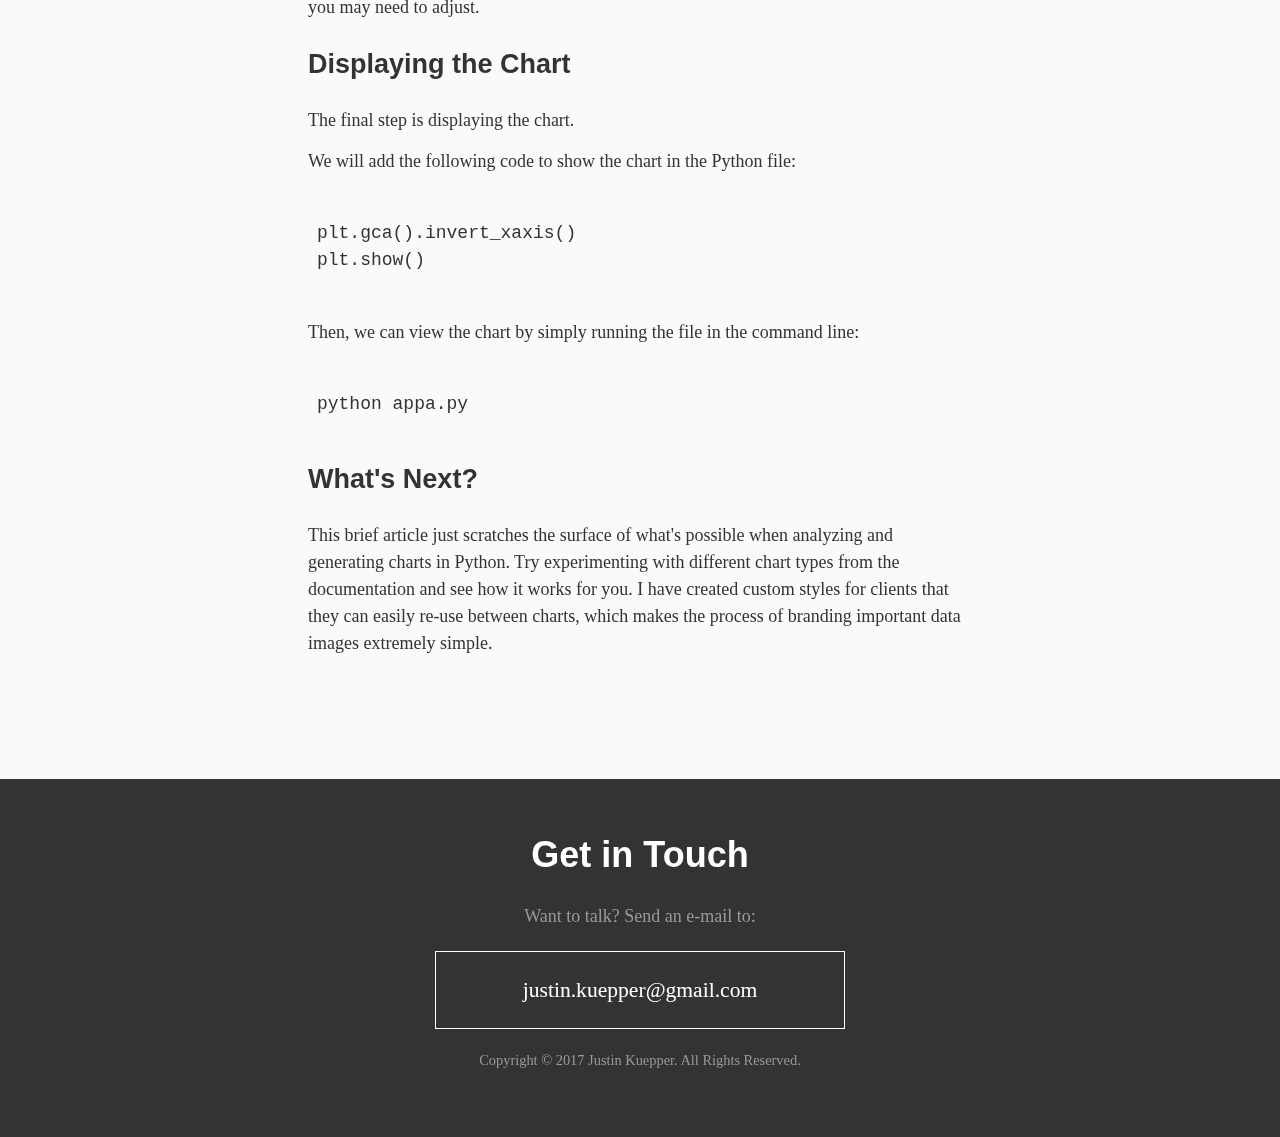
==== commit eec066fd: "updated css" ====
--- a/articles/2017/09/18/how-to-create-pretty-charts-in-python.html
+++ b/articles/2017/09/18/how-to-create-pretty-charts-in-python.html
@@ -22,8 +22,9 @@
 
     <section id="blog" role="main">
       <div class="container">
-        <h2>How to Create Pretty Charts in Python</h2>
-        <p>There's no doubt that python is a great language for analyzing data, but it can be a challenge to translate that data into understandable formats. As a financial writer (as well as a software developer), I have a deep appreciation for charts that can quickly tell a story about an underlying metric, such as showing revenue trends or highlighting where revenue is coming from in a firm. The good news is that Python has an easy way to generate charts that can be used in articles.</p>
+        <article id="content">
+          <h2>How to Create Pretty Charts in Python</h2>
+          <p>There's no doubt that python is a great language for analyzing data, but it can be a challenge to translate that data into understandable formats. As a financial writer (as well as a software developer), I have a deep appreciation for charts that can quickly tell a story about an underlying metric, such as showing revenue trends or highlighting where revenue is coming from in a firm. The good news is that Python has an easy way to generate charts that can be used in articles.</p>
 
 <p>In this post, we will look at how to create a simple chart in Python that's both visually appealing and branded with your company's information.</p>
 
@@ -125,6 +126,7 @@
 
 <p>This brief article just scratches the surface of what's possible when analyzing and generating charts in Python. Try experimenting with different chart types from the documentation and see how it works for you. I have created custom styles for clients that they can easily re-use between charts, which makes the process of branding important data images extremely simple.</p>
 
+        </article>
       </div>
     </section>
 
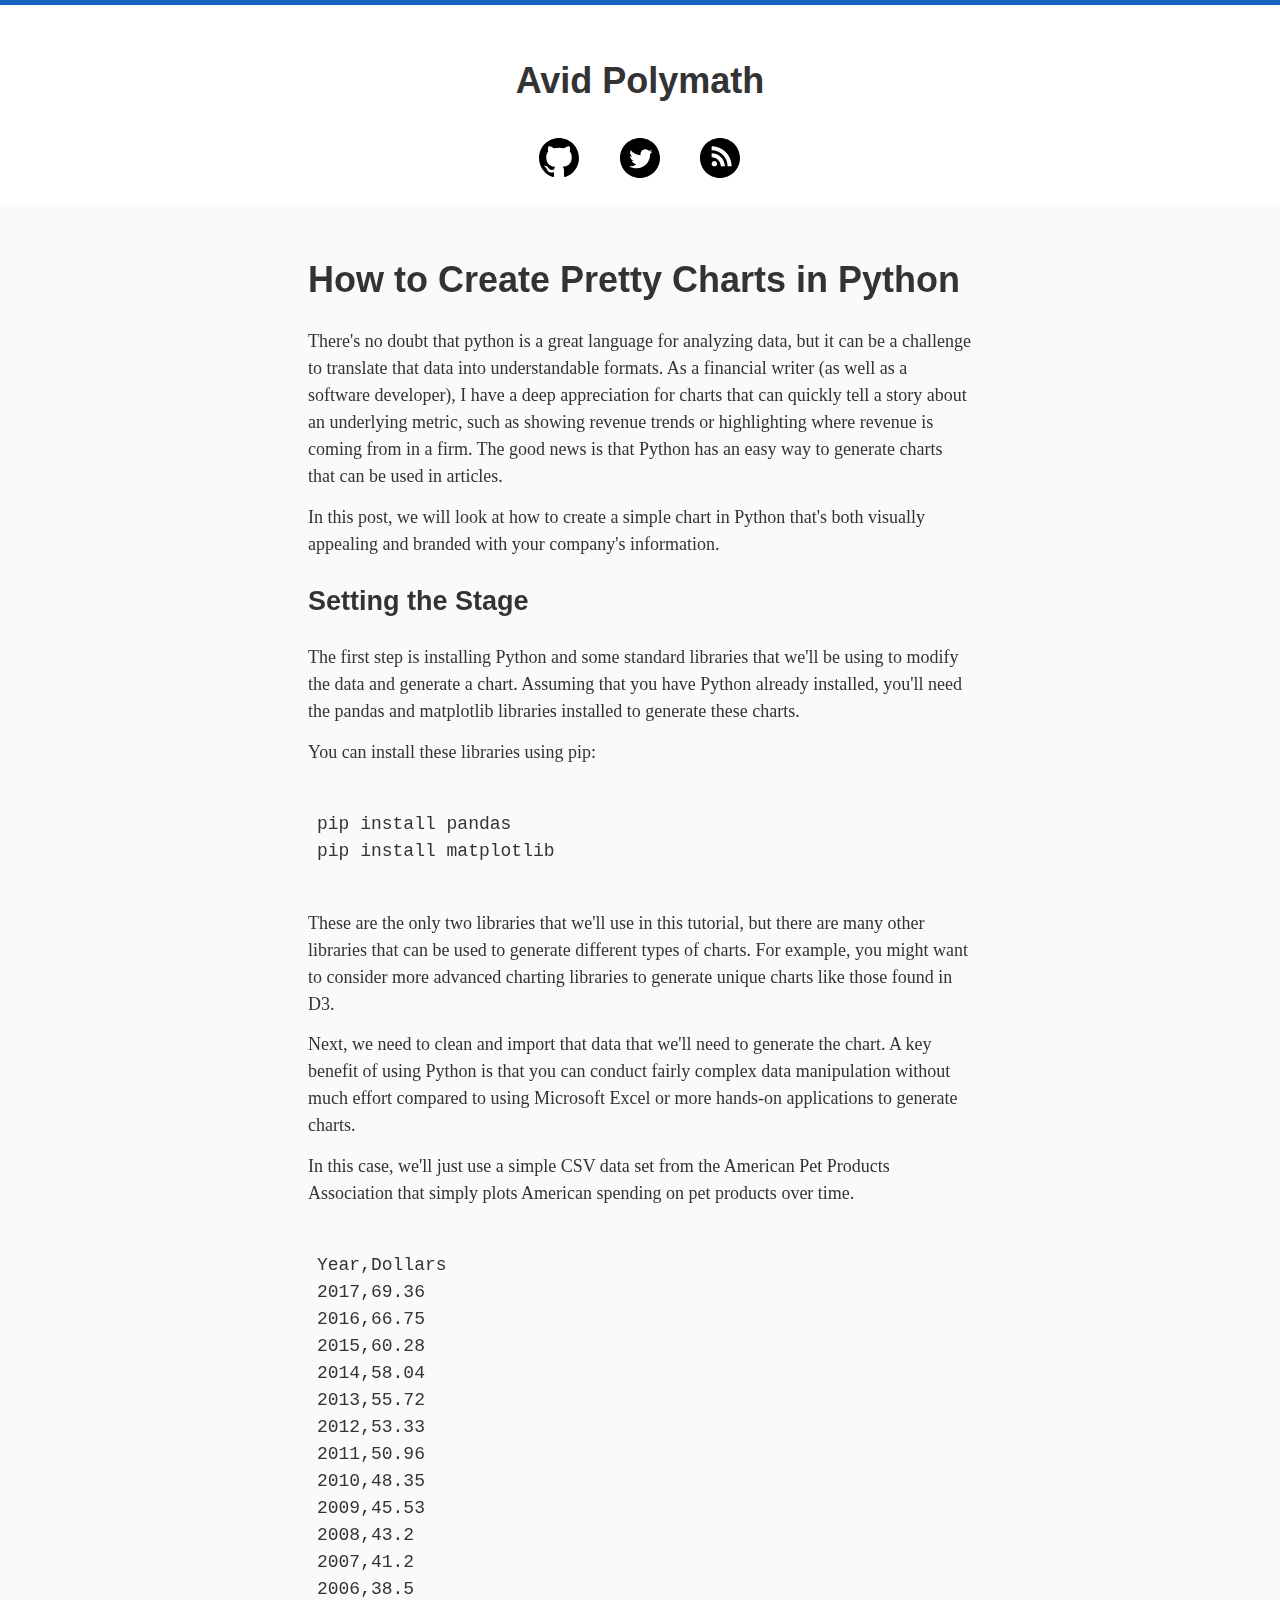
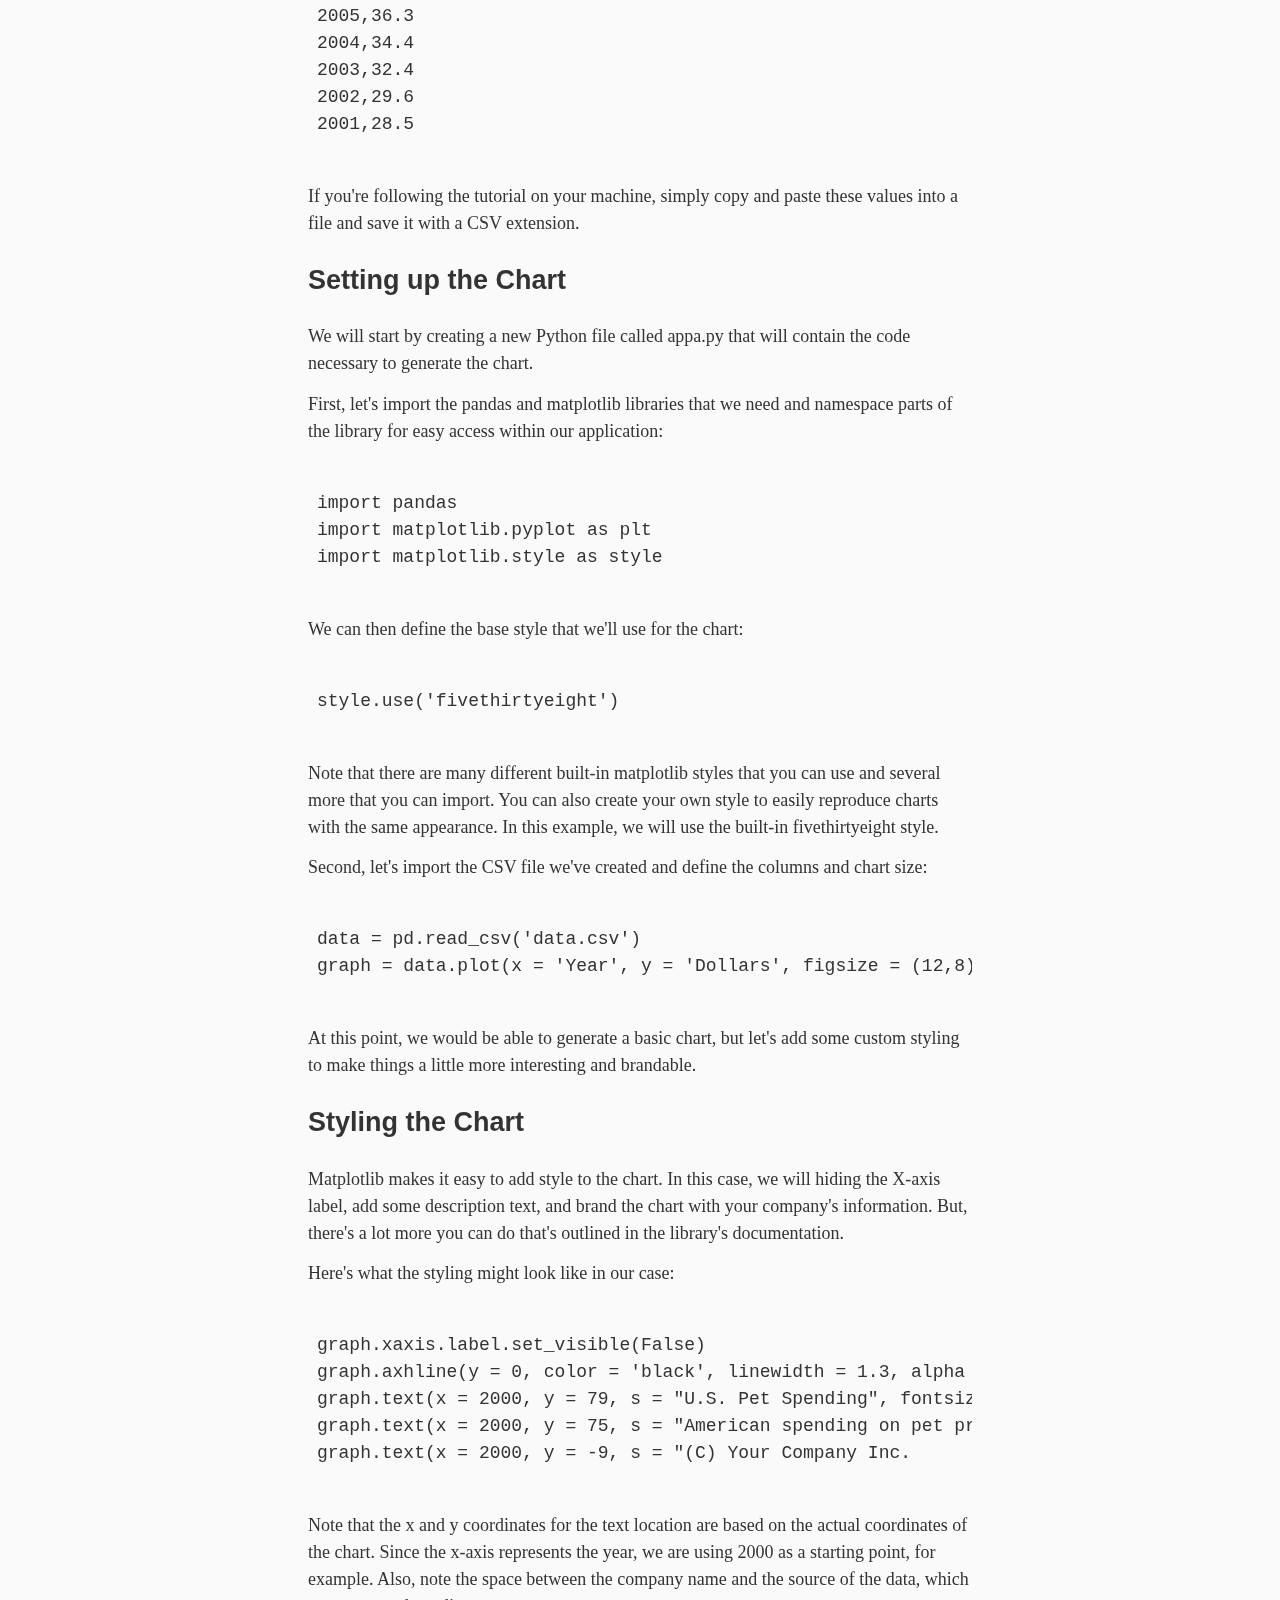
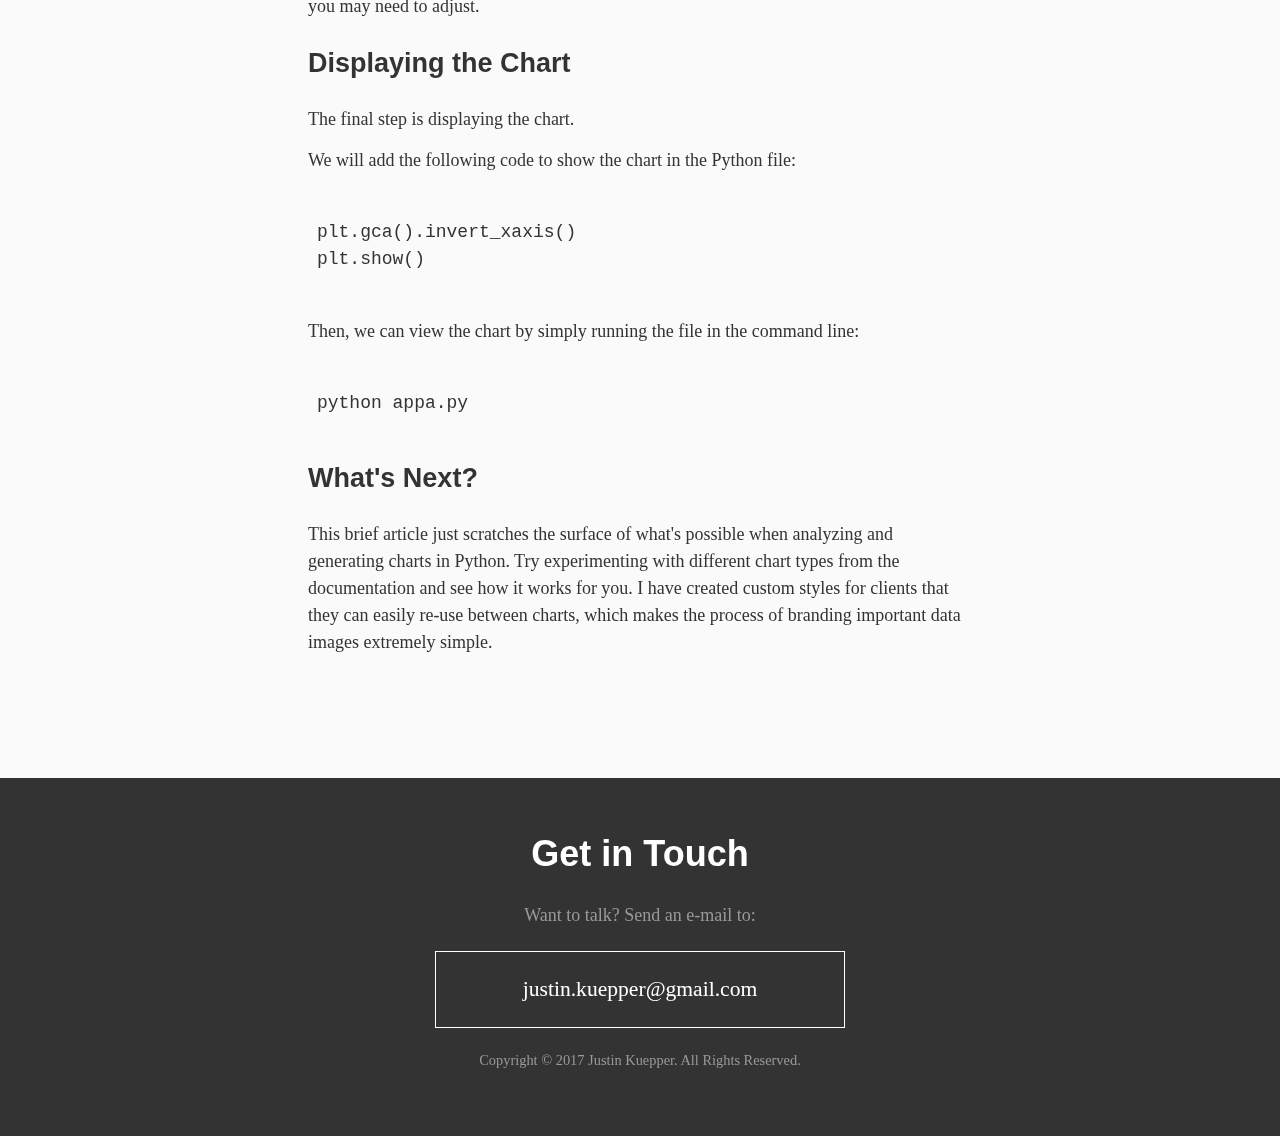
==== commit 7ccfe066: "updated header" ====
--- a/articles/2017/09/18/how-to-create-pretty-charts-in-python.html
+++ b/articles/2017/09/18/how-to-create-pretty-charts-in-python.html
@@ -11,13 +11,15 @@
     <script src="/javascripts/site.js"></script>
   </head>
   <body>
-    <header id="header">
-      <h1 id="greeting">Avid Polymath</h1>
-      <ul id="social-buttons">
-        <li><a href="https://github.com/justinkuepper"><img src="/images/github.svg" alt="Github" /></a></li>
-        <li><a href="https://twitter.com/jdkuepper"><img src="/images/twitter.svg" alt="Twitter" /></a></li>
-        <li><a href="/feed.xml"><img src="/images/rss.svg" alt="Rss" /></a></li>
-      </ul>
+    <header id="article-header">
+      <div class="container">
+        <h1>Avid Polymath</h1>
+        <ul id="social-buttons">
+          <li><a href="https://github.com/justinkuepper"><img src="/images/github.svg" alt="Github" /></a></li>
+          <li><a href="https://twitter.com/jdkuepper"><img src="/images/twitter.svg" alt="Twitter" /></a></li>
+          <li><a href="/feed.xml"><img src="/images/rss.svg" alt="Rss" /></a></li>
+        </ul>
+      </div>
     </header>
 
     <section id="blog" role="main">
--- a/stylesheets/site.css
+++ b/stylesheets/site.css
@@ -1 +1 @@
-button,[type='button'],[type='reset'],[type='submit'],.button{appearance:none;background-color:#1565c0;border:0;border-radius:3px;color:#fff;cursor:pointer;display:inline-block;font-family:Helvetica, sans-serif;font-size:16px;-webkit-font-smoothing:antialiased;font-weight:600;line-height:1;padding:0.75em 1.5em;text-align:center;text-decoration:none;transition:background-color 150ms ease;user-select:none;vertical-align:middle;white-space:nowrap}button:hover,[type='button']:hover,[type='reset']:hover,[type='submit']:hover{background-color:#11519a;color:#fff}button:focus,[type='button']:focus,[type='reset']:focus,[type='submit']:focus{outline:3px solid rgba(21,101,192,0.6);outline-offset:2px}button:disabled,[type='button']:disabled,[type='reset']:disabled,[type='submit']:disabled{cursor:not-allowed;opacity:0.5}button:disabled:hover,[type='button']:disabled:hover,[type='reset']:disabled:hover,[type='submit']:disabled:hover{background-color:#1565c0}fieldset{background-color:transparent;border:0;margin:0;padding:0}legend{font-weight:600;margin-bottom:0.375em;padding:0}label{display:block;font-weight:600;margin-bottom:0.375em}input,select,textarea{display:block;font-family:Helvetica, sans-serif;font-size:16px}[type='color'],[type='date'],[type='datetime'],[type='datetime-local'],[type='email'],[type='month'],[type='number'],[type='password'],[type='search'],[type='tel'],[type='text'],[type='time'],[type='url'],[type='week'],input:not([type]),textarea{appearance:none;background-color:#fff;border:1px solid #ddd;border-radius:3px;box-shadow:inset 0 1px 3px rgba(0,0,0,0.06);box-sizing:border-box;margin-bottom:0.75em;padding:0.5em;transition:border-color 150ms ease;width:100%}[type='color']:hover,[type='date']:hover,[type='datetime']:hover,[type='datetime-local']:hover,[type='email']:hover,[type='month']:hover,[type='number']:hover,[type='password']:hover,[type='search']:hover,[type='tel']:hover,[type='text']:hover,[type='time']:hover,[type='url']:hover,[type='week']:hover,input:not([type]):hover,textarea:hover{border-color:#b1b1b1}[type='color']:focus,[type='date']:focus,[type='datetime']:focus,[type='datetime-local']:focus,[type='email']:focus,[type='month']:focus,[type='number']:focus,[type='password']:focus,[type='search']:focus,[type='tel']:focus,[type='text']:focus,[type='time']:focus,[type='url']:focus,[type='week']:focus,input:not([type]):focus,textarea:focus{border-color:#1565c0;box-shadow:inset 0 1px 3px rgba(0,0,0,0.06),0 0 5px rgba(21,101,192,0.7);outline:none}[type='color']:disabled,[type='date']:disabled,[type='datetime']:disabled,[type='datetime-local']:disabled,[type='email']:disabled,[type='month']:disabled,[type='number']:disabled,[type='password']:disabled,[type='search']:disabled,[type='tel']:disabled,[type='text']:disabled,[type='time']:disabled,[type='url']:disabled,[type='week']:disabled,input:not([type]):disabled,textarea:disabled{background-color:#f2f2f2;cursor:not-allowed}[type='color']:disabled:hover,[type='date']:disabled:hover,[type='datetime']:disabled:hover,[type='datetime-local']:disabled:hover,[type='email']:disabled:hover,[type='month']:disabled:hover,[type='number']:disabled:hover,[type='password']:disabled:hover,[type='search']:disabled:hover,[type='tel']:disabled:hover,[type='text']:disabled:hover,[type='time']:disabled:hover,[type='url']:disabled:hover,[type='week']:disabled:hover,input:not([type]):disabled:hover,textarea:disabled:hover{border:1px solid #ddd}[type='color']::placeholder,[type='date']::placeholder,[type='datetime']::placeholder,[type='datetime-local']::placeholder,[type='email']::placeholder,[type='month']::placeholder,[type='number']::placeholder,[type='password']::placeholder,[type='search']::placeholder,[type='tel']::placeholder,[type='text']::placeholder,[type='time']::placeholder,[type='url']::placeholder,[type='week']::placeholder,input:not([type])::placeholder,textarea::placeholder{color:#858585}textarea{resize:vertical}[type="checkbox"],[type="radio"]{display:inline;margin-right:0.375em}[type="file"]{margin-bottom:0.75em;width:100%}select{margin-bottom:0.75em;width:100%}[type="checkbox"]:focus,[type="radio"]:focus,[type="file"]:focus,select:focus{outline:3px solid rgba(21,101,192,0.6);outline-offset:2px}html{box-sizing:border-box}*,*::before,*::after{box-sizing:inherit}html,body{height:100%}body{margin:0}ul,ol{list-style-type:none;margin:0;padding:0}dl{margin:0}dt{font-weight:600;margin:0}dd{margin:0}figure{margin:0}img,picture{margin:0;max-width:100%}table{border-collapse:collapse;margin:1.5em 0;table-layout:fixed;text-align:left;width:100%}thead{line-height:1.2;vertical-align:bottom}tbody{vertical-align:top}tr{border-bottom:1px solid #ddd}th{font-weight:600}th,td{padding:0.75em 0.75em 0.75em 0}html{color:#333;font-family:Georgia, serif;font-size:18px;line-height:1.5}h1,h2,h3,h4,h5,h6{font-family:Helvetica, sans-serif;font-size:1.25em;line-height:1.2;margin:0 0 0.75em}p{margin:0 0 0.75em}a{color:#1565c0;text-decoration-skip:ink;transition:color 150ms ease}a:hover{color:#104c90}a:focus{outline:3px solid rgba(21,101,192,0.6);outline-offset:2px}hr{border-bottom:1px solid #ddd;border-left:0;border-right:0;border-top:0;margin:1.5em 0}html{box-sizing:border-box}*,*::after,*::before{box-sizing:inherit}section#blog{background-color:#fafafa;padding:3em 1em}section#blog::after{clear:both;content:"";display:block}section#blog .container{float:left;display:block;margin-right:2.35765%;width:100%}section#blog .container:last-child{margin-right:0}section#blog .container h2{font-size:2em;color:#333}section#blog .container h3 a{text-decoration:none}section#blog .container p.posted-on{font-size:0.7em;font-weight:bold;text-transform:uppercase;color:#999;font-family:Helvetica, sans-serif}@media screen and (min-width: 769px){section#blog{padding:3em}section#blog .container{float:left;display:block;margin-right:2.35765%;width:65.88078%;margin-left:17.05961%}section#blog .container:last-child{margin-right:0}}section#projects{padding:3em 1em}section#projects::after{clear:both;content:"";display:block}section#projects .container{float:left;display:block;margin-right:2.35765%;width:100%}section#projects .container:last-child{margin-right:0}section#projects .container h2{font-size:2em;color:#333}@media screen and (min-width: 769px){section#projects{padding:3em}section#projects .container{float:left;display:block;margin-right:2.35765%;width:65.88078%;margin-left:17.05961%}section#projects .container:last-child{margin-right:0}}.project{float:left;display:block;margin-right:2.35765%;width:100%;padding:2em;margin:1em auto;border:1px solid #ddd;text-align:center}.project:last-child{margin-right:0}.project p.tech{font-size:0.8em;font-family:Helvetica, sans-serif;color:#999;margin-bottom:1.3em}@media screen and (min-width: 769px){.project{float:left;display:block;margin-right:2.35765%;width:48.82117%}.project:last-child{margin-right:0}}article#content{padding:0 1em 3em 1em}article#content::after{clear:both;content:"";display:block}article#content .container{float:left;display:block;margin-right:2.35765%;width:100%}article#content .container:last-child{margin-right:0}article#content h1{margin:1em auto;font-size:1.5em}article#content code{display:block;padding:0.5em;background-color:#fafafa;margin:2em 0;white-space:pre;overflow-x:scroll}@media screen and (min-width: 769px){article#content{padding:0 3em 3em 3em}article#content .container{float:left;display:block;margin-right:2.35765%;width:65.88078%;margin-left:17.05961%}article#content .container:last-child{margin-right:0}}section#contact{padding:3em;background-color:#333;color:#fff}section#contact::after{clear:both;content:"";display:block}section#contact .container{float:left;display:block;margin-right:2.35765%;width:100%;text-align:center}section#contact .container:last-child{margin-right:0}section#contact .container h2{font-size:2em;color:#fff}section#contact .container p.contact-text{color:#999}section#contact .container p.disclaimer{color:#999;font-size:0.8em}section#contact .container .email-address{width:100%;margin:1em auto;border:1px solid #fff;font-size:1.2em}section#contact .container .email-address a{padding:1em;display:block;color:#fff;text-decoration:none}@media screen and (min-width: 769px){section#contact{padding:3em 1em}section#contact .container{float:left;display:block;margin-right:2.35765%;width:65.88078%;margin-left:17.05961%}section#contact .container:last-child{margin-right:0}section#contact .container .email-address{width:50%}}header#header{border-top:5px solid #1565c0;text-align:center;padding:3em 1em}header#header::after{clear:both;content:"";display:block}header#header .container{float:left;display:block;margin-right:2.35765%;width:100%}header#header .container:last-child{margin-right:0}header#header .container img{border-radius:10px;width:150px;height:auto}header#header .container h1{margin:1em;font-size:2em}header#header .container p{margin:1em;color:#333}@media screen and (min-width: 769px){header#header{padding:3em}header#header .container{float:left;display:block;margin-right:2.35765%;width:65.88078%;margin-left:17.05961%}header#header .container:last-child{margin-right:0}}header#article-header{border-top:5px solid #1565c0;text-align:center;padding:1em}header#article-header::after{clear:both;content:"";display:block}header#article-header .container{float:left;display:block;margin-right:2.35765%;width:100%}header#article-header .container:last-child{margin-right:0}header#article-header .container img{border-radius:10px}header#article-header .container h1{margin:1em;font-size:2em}header#article-header .container p{margin:1em;color:#333}@media screen and (min-width: 769px){header#article-header{padding:1em 3em 1em 3em}header#article-header .container{float:left;display:block;margin-right:2.35765%;width:65.88078%;margin-left:17.05961%}header#article-header .container:last-child{margin-right:0}}ul#social-buttons li{display:inline-block;padding:0 1em}ul#social-buttons li img{width:40px !important;height:auto !important;border-radius:0px !important}form{display:block;margin-top:2em}form::after{clear:both;content:"";display:block}form input[type="email"]{float:left;display:block;margin-right:2.35765%;width:100%}form input[type="email"]:last-child{margin-right:0}form input[type="submit"]{float:left;display:block;margin-right:2.35765%;width:100%}form input[type="submit"]:last-child{margin-right:0}@media screen and (min-width: 769px){form input[type="email"]{float:left;display:block;margin-right:2.35765%;width:65.88078%}form input[type="email"]:last-child{margin-right:0}form input[type="submit"]{float:left;display:block;margin-right:2.35765%;width:31.76157%}form input[type="submit"]:last-child{margin-right:0}}+button,[type='button'],[type='reset'],[type='submit'],.button{appearance:none;background-color:#1565c0;border:0;border-radius:3px;color:#fff;cursor:pointer;display:inline-block;font-family:Helvetica, sans-serif;font-size:16px;-webkit-font-smoothing:antialiased;font-weight:600;line-height:1;padding:0.75em 1.5em;text-align:center;text-decoration:none;transition:background-color 150ms ease;user-select:none;vertical-align:middle;white-space:nowrap}button:hover,[type='button']:hover,[type='reset']:hover,[type='submit']:hover{background-color:#11519a;color:#fff}button:focus,[type='button']:focus,[type='reset']:focus,[type='submit']:focus{outline:3px solid rgba(21,101,192,0.6);outline-offset:2px}button:disabled,[type='button']:disabled,[type='reset']:disabled,[type='submit']:disabled{cursor:not-allowed;opacity:0.5}button:disabled:hover,[type='button']:disabled:hover,[type='reset']:disabled:hover,[type='submit']:disabled:hover{background-color:#1565c0}fieldset{background-color:transparent;border:0;margin:0;padding:0}legend{font-weight:600;margin-bottom:0.375em;padding:0}label{display:block;font-weight:600;margin-bottom:0.375em}input,select,textarea{display:block;font-family:Helvetica, sans-serif;font-size:16px}[type='color'],[type='date'],[type='datetime'],[type='datetime-local'],[type='email'],[type='month'],[type='number'],[type='password'],[type='search'],[type='tel'],[type='text'],[type='time'],[type='url'],[type='week'],input:not([type]),textarea{appearance:none;background-color:#fff;border:1px solid #ddd;border-radius:3px;box-shadow:inset 0 1px 3px rgba(0,0,0,0.06);box-sizing:border-box;margin-bottom:0.75em;padding:0.5em;transition:border-color 150ms ease;width:100%}[type='color']:hover,[type='date']:hover,[type='datetime']:hover,[type='datetime-local']:hover,[type='email']:hover,[type='month']:hover,[type='number']:hover,[type='password']:hover,[type='search']:hover,[type='tel']:hover,[type='text']:hover,[type='time']:hover,[type='url']:hover,[type='week']:hover,input:not([type]):hover,textarea:hover{border-color:#b1b1b1}[type='color']:focus,[type='date']:focus,[type='datetime']:focus,[type='datetime-local']:focus,[type='email']:focus,[type='month']:focus,[type='number']:focus,[type='password']:focus,[type='search']:focus,[type='tel']:focus,[type='text']:focus,[type='time']:focus,[type='url']:focus,[type='week']:focus,input:not([type]):focus,textarea:focus{border-color:#1565c0;box-shadow:inset 0 1px 3px rgba(0,0,0,0.06),0 0 5px rgba(21,101,192,0.7);outline:none}[type='color']:disabled,[type='date']:disabled,[type='datetime']:disabled,[type='datetime-local']:disabled,[type='email']:disabled,[type='month']:disabled,[type='number']:disabled,[type='password']:disabled,[type='search']:disabled,[type='tel']:disabled,[type='text']:disabled,[type='time']:disabled,[type='url']:disabled,[type='week']:disabled,input:not([type]):disabled,textarea:disabled{background-color:#f2f2f2;cursor:not-allowed}[type='color']:disabled:hover,[type='date']:disabled:hover,[type='datetime']:disabled:hover,[type='datetime-local']:disabled:hover,[type='email']:disabled:hover,[type='month']:disabled:hover,[type='number']:disabled:hover,[type='password']:disabled:hover,[type='search']:disabled:hover,[type='tel']:disabled:hover,[type='text']:disabled:hover,[type='time']:disabled:hover,[type='url']:disabled:hover,[type='week']:disabled:hover,input:not([type]):disabled:hover,textarea:disabled:hover{border:1px solid #ddd}[type='color']::placeholder,[type='date']::placeholder,[type='datetime']::placeholder,[type='datetime-local']::placeholder,[type='email']::placeholder,[type='month']::placeholder,[type='number']::placeholder,[type='password']::placeholder,[type='search']::placeholder,[type='tel']::placeholder,[type='text']::placeholder,[type='time']::placeholder,[type='url']::placeholder,[type='week']::placeholder,input:not([type])::placeholder,textarea::placeholder{color:#858585}textarea{resize:vertical}[type="checkbox"],[type="radio"]{display:inline;margin-right:0.375em}[type="file"]{margin-bottom:0.75em;width:100%}select{margin-bottom:0.75em;width:100%}[type="checkbox"]:focus,[type="radio"]:focus,[type="file"]:focus,select:focus{outline:3px solid rgba(21,101,192,0.6);outline-offset:2px}html{box-sizing:border-box}*,*::before,*::after{box-sizing:inherit}html,body{height:100%}body{margin:0}ul,ol{list-style-type:none;margin:0;padding:0}dl{margin:0}dt{font-weight:600;margin:0}dd{margin:0}figure{margin:0}img,picture{margin:0;max-width:100%}table{border-collapse:collapse;margin:1.5em 0;table-layout:fixed;text-align:left;width:100%}thead{line-height:1.2;vertical-align:bottom}tbody{vertical-align:top}tr{border-bottom:1px solid #ddd}th{font-weight:600}th,td{padding:0.75em 0.75em 0.75em 0}html{color:#333;font-family:Georgia, serif;font-size:18px;line-height:1.5}h1,h2,h3,h4,h5,h6{font-family:Helvetica, sans-serif;font-size:1.25em;line-height:1.2;margin:0 0 0.75em}p{margin:0 0 0.75em}a{color:#1565c0;text-decoration-skip:ink;transition:color 150ms ease}a:hover{color:#104c90}a:focus{outline:3px solid rgba(21,101,192,0.6);outline-offset:2px}hr{border-bottom:1px solid #ddd;border-left:0;border-right:0;border-top:0;margin:1.5em 0}html{box-sizing:border-box}*,*::after,*::before{box-sizing:inherit}section#blog{background-color:#fafafa;padding:3em 1em}section#blog::after{clear:both;content:"";display:block}section#blog .container{float:left;display:block;margin-right:2.35765%;width:100%}section#blog .container:last-child{margin-right:0}section#blog .container h2{font-size:2em;color:#333}section#blog .container h3 a{text-decoration:none}section#blog .container p.posted-on{font-size:0.7em;font-weight:bold;text-transform:uppercase;color:#999;font-family:Helvetica, sans-serif}@media screen and (min-width: 769px){section#blog{padding:3em}section#blog .container{float:left;display:block;margin-right:2.35765%;width:65.88078%;margin-left:17.05961%}section#blog .container:last-child{margin-right:0}}section#projects{padding:3em 1em}section#projects::after{clear:both;content:"";display:block}section#projects .container{float:left;display:block;margin-right:2.35765%;width:100%}section#projects .container:last-child{margin-right:0}section#projects .container h2{font-size:2em;color:#333}@media screen and (min-width: 769px){section#projects{padding:3em}section#projects .container{float:left;display:block;margin-right:2.35765%;width:65.88078%;margin-left:17.05961%}section#projects .container:last-child{margin-right:0}}.project{float:left;display:block;margin-right:2.35765%;width:100%;padding:2em;margin:1em auto;border:1px solid #ddd;text-align:center}.project:last-child{margin-right:0}.project p.tech{font-size:0.8em;font-family:Helvetica, sans-serif;color:#999;margin-bottom:1.3em}@media screen and (min-width: 769px){.project{float:left;display:block;margin-right:2.35765%;width:48.82117%}.project:last-child{margin-right:0}}article#content{padding:0 1em 3em 1em}article#content::after{clear:both;content:"";display:block}article#content .container{float:left;display:block;margin-right:2.35765%;width:100%}article#content .container:last-child{margin-right:0}article#content h1{margin:1em auto;font-size:1.5em}article#content code{display:block;padding:0.5em;background-color:#fafafa;margin:2em 0;white-space:pre;overflow-x:scroll}@media screen and (min-width: 769px){article#content{padding:0 3em 3em 3em}article#content .container{float:left;display:block;margin-right:2.35765%;width:65.88078%;margin-left:17.05961%}article#content .container:last-child{margin-right:0}}section#contact{padding:3em;background-color:#333;color:#fff}section#contact::after{clear:both;content:"";display:block}section#contact .container{float:left;display:block;margin-right:2.35765%;width:100%;text-align:center}section#contact .container:last-child{margin-right:0}section#contact .container h2{font-size:2em;color:#fff}section#contact .container p.contact-text{color:#999}section#contact .container p.disclaimer{color:#999;font-size:0.8em}section#contact .container .email-address{width:100%;margin:1em auto;border:1px solid #fff;font-size:1.2em}section#contact .container .email-address a{padding:1em;display:block;color:#fff;text-decoration:none}@media screen and (min-width: 769px){section#contact{padding:3em 1em}section#contact .container{float:left;display:block;margin-right:2.35765%;width:65.88078%;margin-left:17.05961%}section#contact .container:last-child{margin-right:0}section#contact .container .email-address{width:50%}}header#header{border-top:5px solid #1565c0;text-align:center;padding:3em 1em}header#header::after{clear:both;content:"";display:block}header#header .container{float:left;display:block;margin-right:2.35765%;width:100%}header#header .container:last-child{margin-right:0}header#header .container img{border-radius:10px;width:150px;height:auto}header#header .container h1{margin:1em;font-size:2em}header#header .container p{margin:1em;color:#333}@media screen and (min-width: 769px){header#header{padding:3em}header#header .container{float:left;display:block;margin-right:2.35765%;width:65.88078%;margin-left:17.05961%}header#header .container:last-child{margin-right:0}}header#article-header{border-top:5px solid #1565c0;text-align:center;padding:1em}header#article-header::after{clear:both;content:"";display:block}header#article-header .container{float:left;display:block;margin-right:2.35765%;width:100%}header#article-header .container:last-child{margin-right:0}header#article-header .container img{border-radius:10px}header#article-header .container h1{margin:1em;font-size:2em}header#article-header .container h1 a{text-decoration:none;color:#1565c0}header#article-header .container p{margin:1em;color:#333}@media screen and (min-width: 769px){header#article-header{padding:1em 3em 1em 3em}header#article-header .container{float:left;display:block;margin-right:2.35765%;width:65.88078%;margin-left:17.05961%}header#article-header .container:last-child{margin-right:0}}ul#social-buttons li{display:inline-block;padding:0 1em}ul#social-buttons li img{width:40px !important;height:auto !important;border-radius:0px !important}form{display:block;margin-top:2em}form::after{clear:both;content:"";display:block}form input[type="email"]{float:left;display:block;margin-right:2.35765%;width:100%}form input[type="email"]:last-child{margin-right:0}form input[type="submit"]{float:left;display:block;margin-right:2.35765%;width:100%}form input[type="submit"]:last-child{margin-right:0}@media screen and (min-width: 769px){form input[type="email"]{float:left;display:block;margin-right:2.35765%;width:65.88078%}form input[type="email"]:last-child{margin-right:0}form input[type="submit"]{float:left;display:block;margin-right:2.35765%;width:31.76157%}form input[type="submit"]:last-child{margin-right:0}}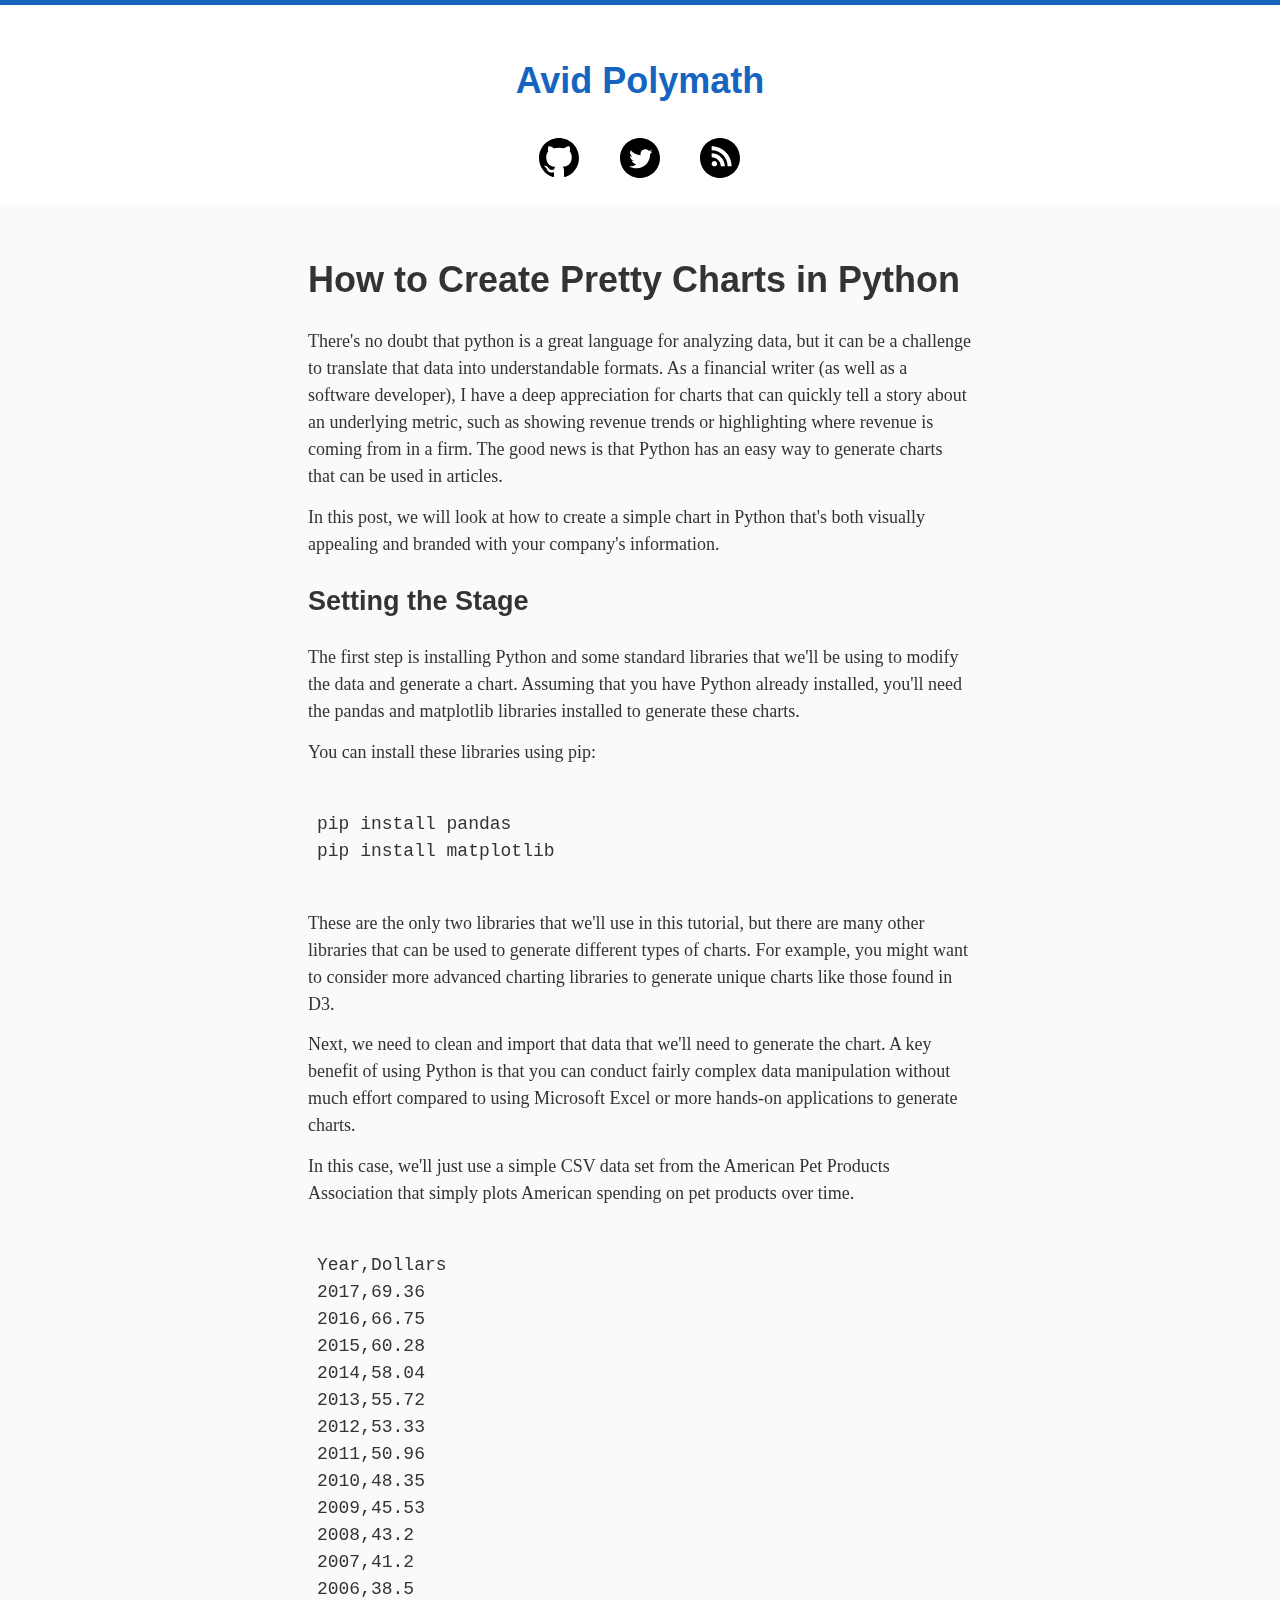
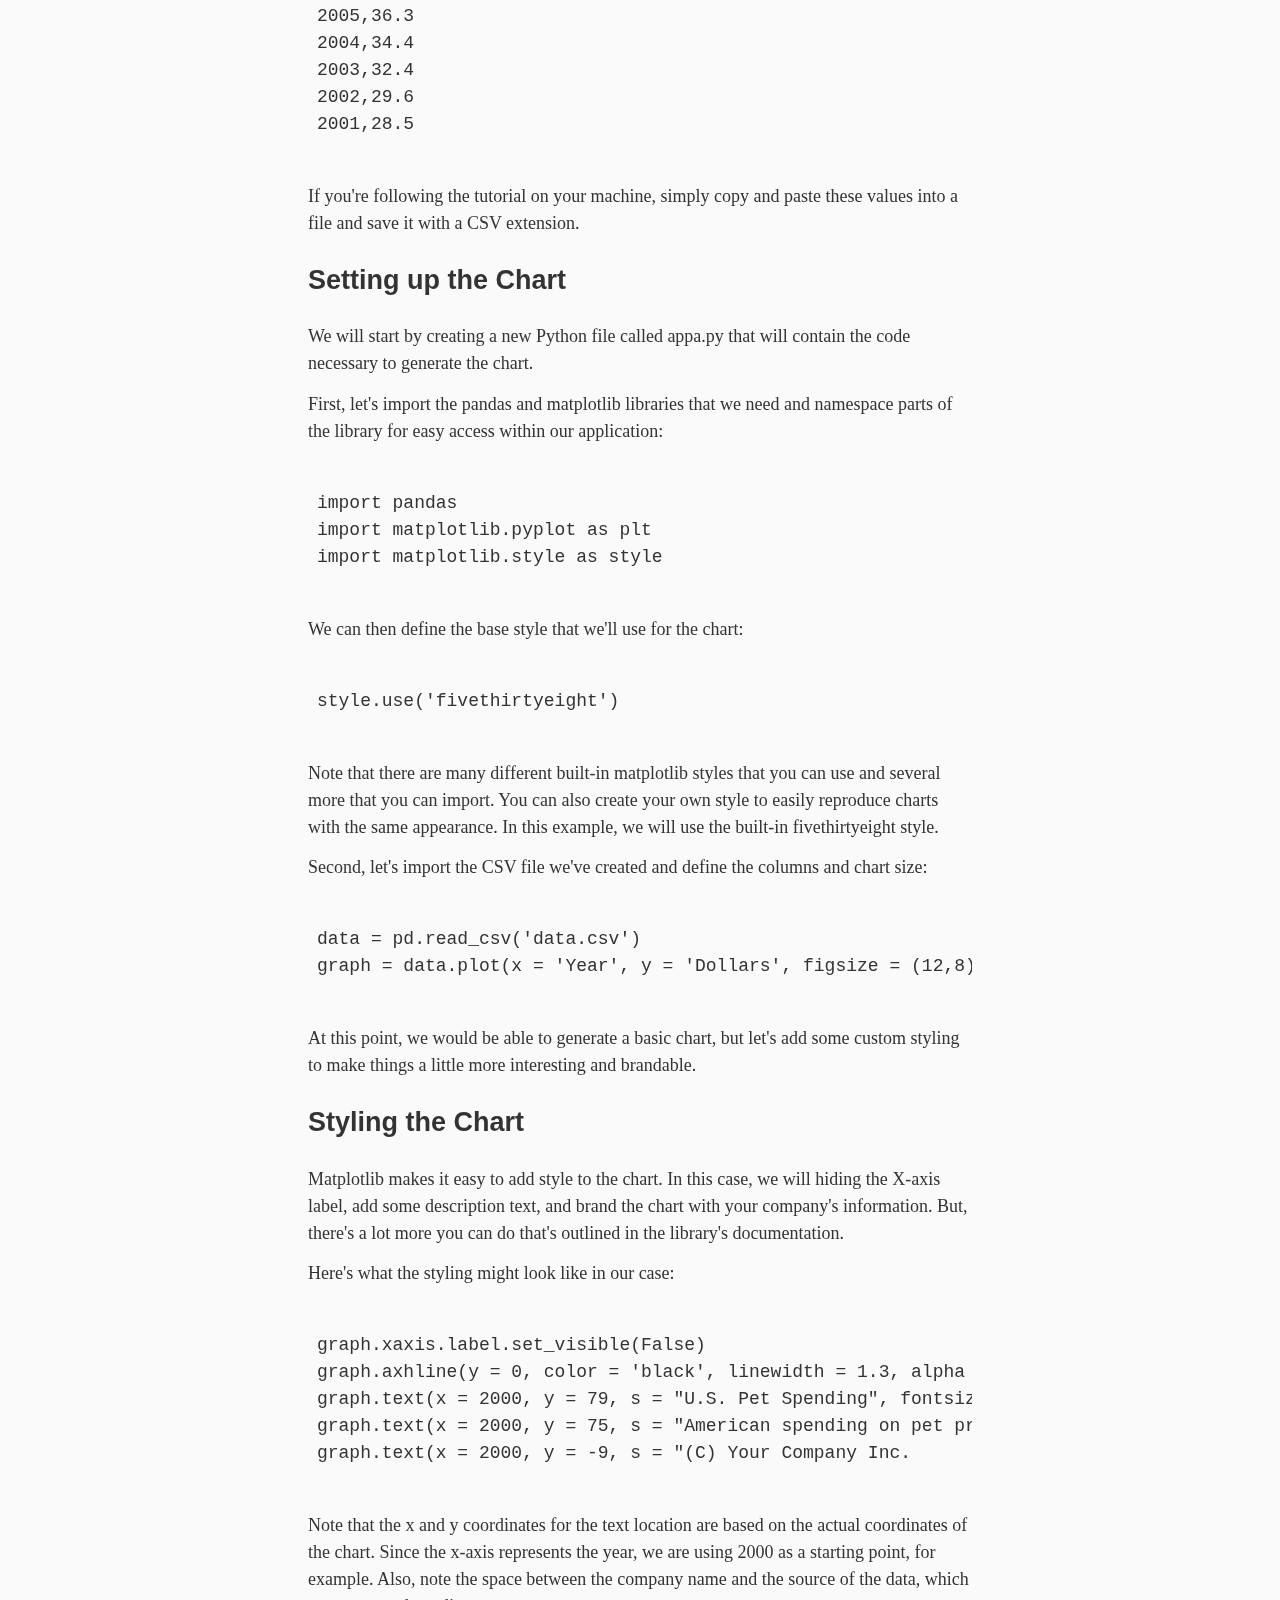
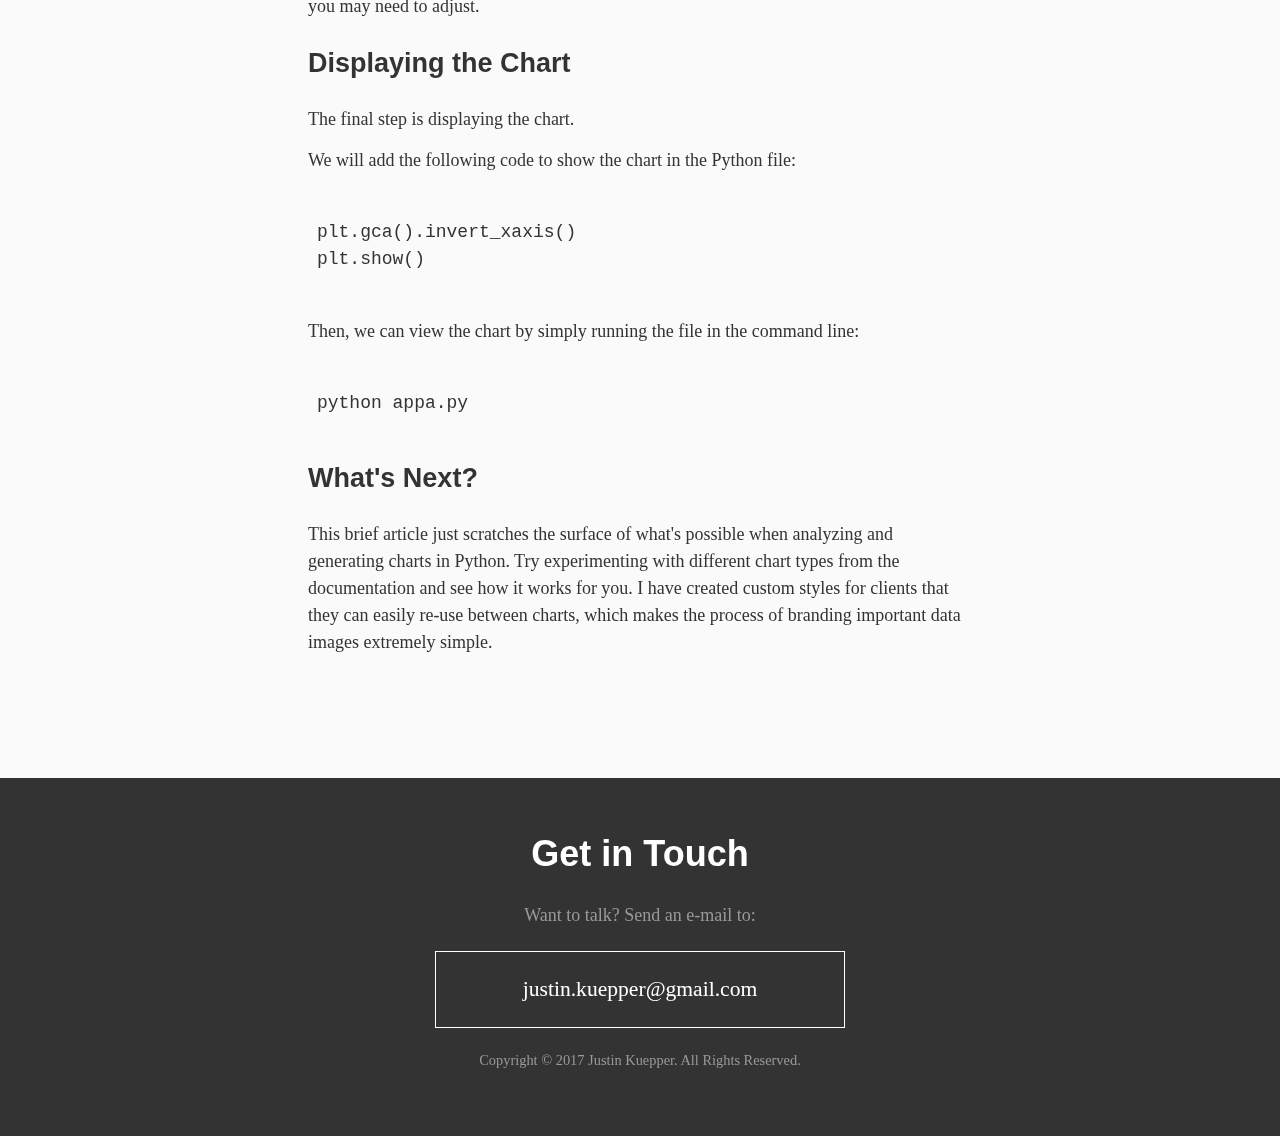
==== commit e5d82172: "linked header" ====
--- a/articles/2017/09/18/how-to-create-pretty-charts-in-python.html
+++ b/articles/2017/09/18/how-to-create-pretty-charts-in-python.html
@@ -13,7 +13,7 @@
   <body>
     <header id="article-header">
       <div class="container">
-        <h1>Avid Polymath</h1>
+        <h1><a href="/">Avid Polymath</a></h1>
         <ul id="social-buttons">
           <li><a href="https://github.com/justinkuepper"><img src="/images/github.svg" alt="Github" /></a></li>
           <li><a href="https://twitter.com/jdkuepper"><img src="/images/twitter.svg" alt="Twitter" /></a></li>
